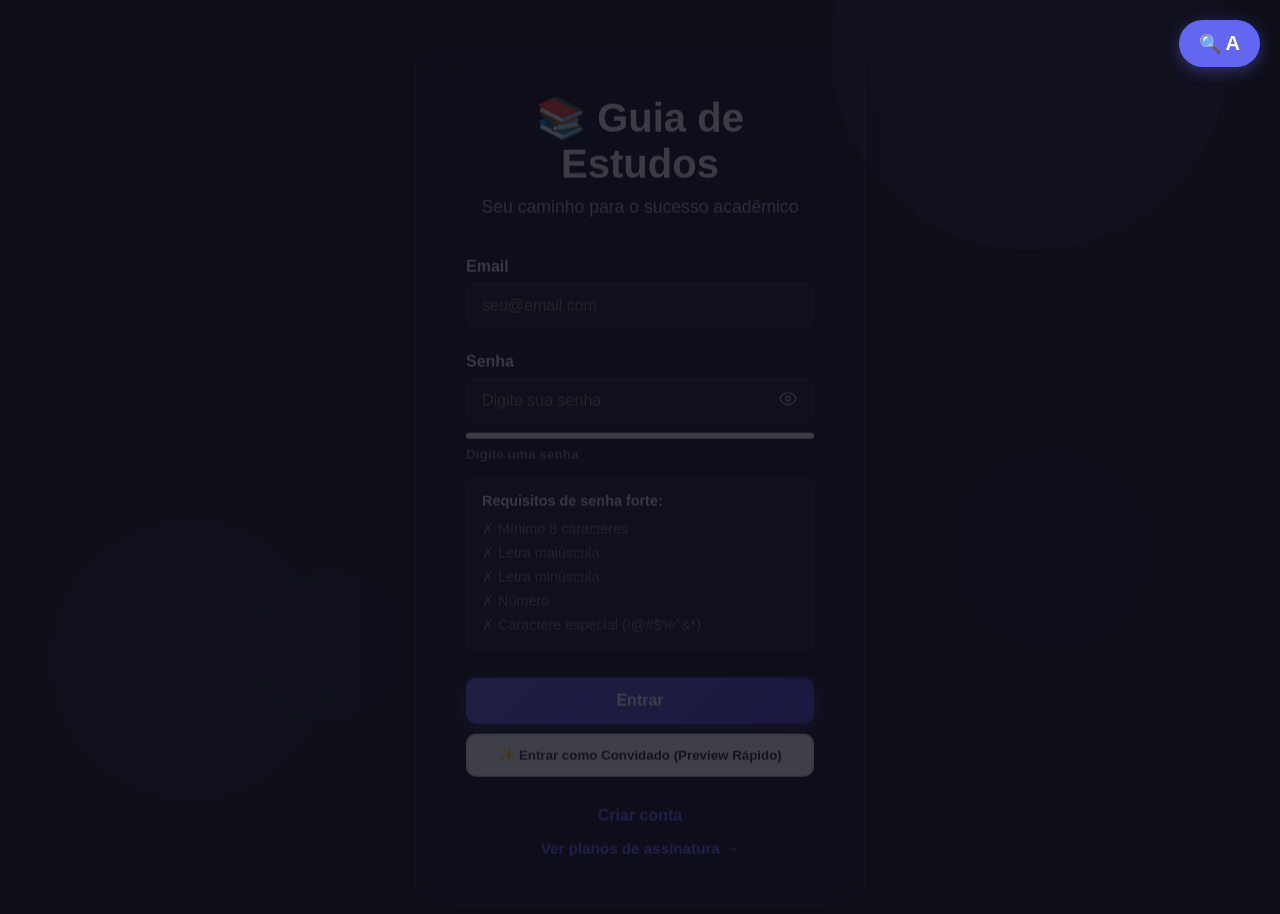
==== guia_de_estudos_stable/index.html @ cdc4c1bd "Add files via upload" ====
<!DOCTYPE html>
<html lang="pt-BR">
<head>
    <meta charset="UTF-8">
    <meta name="viewport" content="width=device-width, initial-scale=1.0">
    <title>Aki Study Portal - O Guia de Estudos Definitivo</title>
    <meta name="description" content="Um portal de estudos gamificado com Pomodoro, flashcards de repetição espaçada, trilhas de estudo interativas e anotações livre de distrações.">
    <link rel="stylesheet" href="styles.css">
    
</head>
<body>

    <!-- TOP NAVBAR -->
    <nav class="top-navbar">
        <div class="nav-brand" id="nav-brand-home" style="cursor:pointer;" title="Ir para o Painel Principal">📚 Guia de Estudos</div>
        <ul class="nav-links-top">
            <li><a href="#" id="nav-sobre-btn">Sobre nós</a></li>
            <li><a href="#" id="nav-contato-btn">Contatos</a></li>
            <li><a href="plano_assinatura.html" class="btn-plans">⭐ Assinar</a></li>
        </ul>
        <div class="nav-right">
            <span id="nav-user-email" style="color:#64748b; font-size:0.78rem;"></span>
            <a href="perfil.html" class="nav-profile-btn" id="nav-profile-avatar" title="Meu Perfil">
                <svg width="16" height="16" viewBox="0 0 24 24" fill="none" stroke="currentColor" stroke-width="2.5" stroke-linecap="round" stroke-linejoin="round"><path d="M20 21v-2a4 4 0 0 0-4-4H8a4 4 0 0 0-4 4v2"/><circle cx="12" cy="7" r="4"/></svg>
            </a>
            <button class="logout-btn" id="logout-btn">Sair</button>
        </div>
    </nav>

    <!-- ACCESSIBILITY FAB -->
    <div class="a11y-fab" id="a11y-fab">
        <button class="a11y-fab-btn" id="a11y-increase" title="Aumentar fonte">A+</button>
        <button class="a11y-fab-btn" id="a11y-decrease" title="Diminuir fonte" style="font-size:0.8rem;">A-</button>
        <div class="a11y-fab-label">fonte</div>
    </div>

    <!-- MODAL SOBRE NÓS -->
    <div class="info-modal-overlay" id="modal-sobre">
        <div class="info-modal">
            <button class="close-modal" id="close-sobre">×</button>
            <h2>📚 Sobre o Guia de Estudos</h2>
            <p>O <strong>Guia de Estudos PRO</strong> é um portal de aprendizado gamificado desenvolvido como projeto acadêmico, com o objetivo de tornar o estudo mais eficiente, engajante e organizado.</p>
            <p>Nossas ferramentas incluem o <strong>Glow Pomodoro</strong> para foco profundo, <strong>Flashcards com repetição espaçada</strong>, <strong>Trilhas de estudo</strong> personalizáveis, <strong>Quadro Kanban</strong> e muito mais.</p>
            <p>Cada sessão de estudo gera XP, aumenta seu nível e mantém sua ofensiva — transformando o aprendizado em uma jornada progressiva.</p>
        </div>
    </div>

    <!-- MODAL CONTATOS -->
    <div class="info-modal-overlay" id="modal-contato">
        <div class="info-modal">
            <button class="close-modal" id="close-contato">×</button>
            <h2>📬 Fale Conosco</h2>
            <p>Tem dúvidas, sugestões ou quer reportar um problema? Entre em contato pelos canais abaixo:</p>
            <div class="contact-row"><span>✉️</span><span>suporte@guiaestudos.com.br</span></div>
            <div class="contact-row"><span>📱</span><span>WhatsApp: (21) 99999-0000</span></div>
            <div class="contact-row"><span>🐙</span><span>github.com/guia-estudos-pro</span></div>
            <div class="contact-row"><span>🕐</span><span>Atendimento: Seg–Sex, 9h–18h</span></div>
        </div>
    </div>

    <div class="app-container">
        
        <!-- Sidebar Navigation -->
        <aside class="sidebar">
            <div class="logo-container" id="logo-home-btn" style="cursor:pointer;" title="Ir para o Painel Principal">
                <div class="logo-icon">
                    <svg width="24" height="24" viewBox="0 0 24 24" fill="none" stroke="currentColor" stroke-width="2.5" stroke-linecap="round" stroke-linejoin="round" style="color: white;"><path d="m4 6 8-4 8 4-8 4-8-4z"/><path d="M12 10v12"/><path d="M12 22a10 10 0 0 0 10-10H12v10z"/><path d="M12 22A10 10 0 0 1 2 12h10v10z"/></svg>
                </div>
                <div class="logo-meta">
                    <span class="logo-text">Guia de Estudos</span>
                    <div class="logo-tag">Aprendizado</div>
                </div>
            </div>
            
            <div class="sidebar-nav-wrapper">
                
                <div class="sidebar-nav-scroll" id="sidebar-nav-scroll">
                <nav class="nav-links">
                <li class="nav-item active" data-target="dashboard-section">
                    <button>
                        <svg viewBox="0 0 24 24" fill="none" stroke="currentColor" stroke-width="2" stroke-linecap="round" stroke-linejoin="round"><rect x="3" y="3" width="7" height="9" rx="1"/><rect x="14" y="3" width="7" height="5" rx="1"/><rect x="14" y="12" width="7" height="9" rx="1"/><rect x="3" y="16" width="7" height="5" rx="1"/></svg>
                        <span>Painel Principal</span>
                    </button>
                </li>
                <li class="nav-item" data-target="roadmaps-section">
                    <button>
                        <svg viewBox="0 0 24 24" fill="none" stroke="currentColor" stroke-width="2" stroke-linecap="round" stroke-linejoin="round"><path d="M9 18l6-6-6-6"/></svg>
                        <span>Trilhas de Estudo</span>
                    </button>
                </li>
                <li class="nav-item" data-target="pomodoro-section">
                    <button>
                        <svg viewBox="0 0 24 24" fill="none" stroke="currentColor" stroke-width="2" stroke-linecap="round" stroke-linejoin="round"><circle cx="12" cy="12" r="10"/><polyline points="12 6 12 12 16 14"/></svg>
                        <span>Glow Pomodoro</span>
                    </button>
                </li>
                <li class="nav-item" data-target="flashcards-section">
                    <button>
                        <svg viewBox="0 0 24 24" fill="none" stroke="currentColor" stroke-width="2" stroke-linecap="round" stroke-linejoin="round"><rect x="3" y="3" width="18" height="18" rx="2" ry="2"/><line x1="3" y1="9" x2="21" y2="9"/><line x1="9" y1="21" x2="9" y2="9"/></svg>
                        <span>Flashcards</span>
                    </button>
                </li>
                <li class="nav-item" data-target="planner-section">
                    <button>
                        <svg viewBox="0 0 24 24" fill="none" stroke="currentColor" stroke-width="2" stroke-linecap="round" stroke-linejoin="round"><rect x="3" y="4" width="18" height="18" rx="2" ry="2"/><line x1="16" y1="2" x2="16" y2="6"/><line x1="8" y1="2" x2="8" y2="6"/><line x1="3" y1="10" x2="21" y2="10"/></svg>
                        <span>Quadro Kanban</span>
                    </button>
                </li>
                <li class="nav-item" data-target="notes-section">
                    <button>
                        <svg viewBox="0 0 24 24" fill="none" stroke="currentColor" stroke-width="2" stroke-linecap="round" stroke-linejoin="round"><path d="M14 2H6a2 2 0 0 0-2 2v16a2 2 0 0 0 2 2h12a2 2 0 0 0 2-2V8z"/><polyline points="14 2 14 8 20 8"/></svg>
                        <span>Notas Zen</span>
                    </button>
                </li>
                <li class="nav-item guide-item" data-target="guide-section">
                    <button>
                        <svg viewBox="0 0 24 24" fill="none" stroke="currentColor" stroke-width="2" stroke-linecap="round" stroke-linejoin="round"><path d="M2 3h6a4 4 0 0 1 4 4v14a3 3 0 0 0-3-3H2z"/><path d="M22 3h-6a4 4 0 0 0-4 4v14a3 3 0 0 1 3-3h7z"/></svg>
                        <span>Guia de Estudos</span>
                    </button>
                </li>
                <li class="nav-item admin-item" id="admin-nav-item" data-target="admin-section" style="display:none;">
                    <button>
                        <svg viewBox="0 0 24 24" fill="none" stroke="currentColor" stroke-width="2" stroke-linecap="round" stroke-linejoin="round"><path d="M12 22s8-4 8-10V5l-8-3-8 3v7c0 6 8 10 8 10z"/><path d="M9 12l2 2 4-4"/></svg>
                        <span>⚙ Painel Admin</span>
                    </button>
                </li>
                </nav>
                </div>
                <button class="sidebar-scroll-btn" id="sidebar-scroll-down" title="Rolar para baixo">▼</button>
            </div>
            
            <!-- User Gamification Status Bottom Card -->
            <div class="user-profile-summary">
                <div class="user-profile-header">
                    <div class="avatar" id="sidebar-avatar">D</div>
                    <div class="user-meta">
                        <span class="user-name" id="sidebar-username">Estudante Zen</span>
                        <span class="user-rank" id="sidebar-rank">Iniciante das Sombras</span>
                    </div>
                </div>
                <div class="sidebar-level-progress">
                    <div class="level-text-row">
                        <span class="level-badge-label" id="sidebar-level-label">Nível 1</span>
                        <span class="level-xp-indicator" id="sidebar-xp-label">0 / 100 XP</span>
                    </div>
                    <div class="level-bar-bg">
                        <div class="level-bar-fill" id="sidebar-xp-bar" style="width: 0%;"></div>
                    </div>
                </div>
            </div>
        </aside>
        
        <!-- Main Application Workspace -->
        <main class="main-content">
            
            <!-- Header bar displaying general user stats -->
            <header class="app-header">
                <div class="page-title-area">
                    <h1 id="main-page-title">Painel de Controle</h1>
                    <p id="main-page-subtitle">Sua central gamificada de aprendizado de alta performance.</p>
                </div>
                
                <div class="header-stats">
                    <div class="stat-chip" title="Dias seguidos de estudos focados!">
                        <div class="stat-chip-icon streak">
                            <svg width="16" height="16" viewBox="0 0 24 24" fill="none" stroke="currentColor" stroke-width="2.5"><path d="M8.5 14.5A2.5 2.5 0 0 0 11 12c0-1.38-.5-2-1-3-1.072-2.143-.224-4.054 2-6 .5 2.5 2 4.9 4 6.5 2 1.6 3 3.5 3 5.5a7 7 0 1 1-14 0c0-1.153.433-2.294 1-3a2.5 2.5 0 0 0 2.5 2.5z"/></svg>
                        </div>
                        <div class="stat-chip-details">
                            <span class="stat-chip-label">Ofensiva</span>
                            <span class="stat-chip-value" id="header-streak-value">0 Dias</span>
                        </div>
                    </div>
                    
                    <div class="stat-chip" title="Experiência acumulada estudando no portal.">
                        <div class="stat-chip-icon xp">
                            <svg width="16" height="16" viewBox="0 0 24 24" fill="none" stroke="currentColor" stroke-width="2.5"><polygon points="12 2 22 8.5 22 15.5 12 22 2 15.5 2 8.5"/></svg>
                        </div>
                        <div class="stat-chip-details">
                            <span class="stat-chip-label">Total XP</span>
                            <span class="stat-chip-value" id="header-xp-value">0 XP</span>
                        </div>
                    </div>
                    
                    <div class="stat-chip">
                        <div class="stat-chip-icon level">
                            <svg width="16" height="16" viewBox="0 0 24 24" fill="none" stroke="currentColor" stroke-width="2.5"><path d="M12 22s8-4 8-10V5l-8-3-8 3v7c0 6 8 10 8 10z"/></svg>
                        </div>
                        <div class="stat-chip-details">
                            <span class="stat-chip-label">Estágio</span>
                            <span class="stat-chip-value" id="header-level-value">Level 1</span>
                        </div>
                    </div>
                </div>
            </header>
            
            <!-- SECTION 1: DASHBOARD -->
            <section id="dashboard-section" class="app-section active">
                
                <div class="metrics-row">
                    <div class="glass-panel metric-card">
                        <div class="metric-icon-box blue">
                            <svg width="22" height="22" viewBox="0 0 24 24" fill="none" stroke="currentColor" stroke-width="2"><circle cx="12" cy="12" r="10"/><polyline points="12 6 12 12 16 14"/></svg>
                        </div>
                        <div class="metric-stats">
                            <span class="metric-value" id="dash-minutes-studied">0m</span>
                            <span class="metric-label">Tempo Focado</span>
                        </div>
                    </div>
                    
                    <div class="glass-panel metric-card">
                        <div class="metric-icon-box emerald">
                            <svg width="22" height="22" viewBox="0 0 24 24" fill="none" stroke="currentColor" stroke-width="2"><path d="M22 11.08V12a10 10 0 1 1-5.93-9.14"/><polyline points="22 4 12 14.01 9 11.01"/></svg>
                        </div>
                        <div class="metric-stats">
                            <span class="metric-value" id="dash-roadmaps-completed">0 / 0</span>
                            <span class="metric-label">Passos das Trilhas</span>
                        </div>
                    </div>
                    
                    <div class="glass-panel metric-card">
                        <div class="metric-icon-box rose">
                            <svg width="22" height="22" viewBox="0 0 24 24" fill="none" stroke="currentColor" stroke-width="2"><rect x="3" y="3" width="18" height="18" rx="2" ry="2"/><line x1="9" y1="9" x2="15" y2="9"/><line x1="9" y1="13" x2="15" y2="13"/><line x1="9" y1="17" x2="13" y2="17"/></svg>
                        </div>
                        <div class="metric-stats">
                            <span class="metric-value" id="dash-flashcards-reviewed">0</span>
                            <span class="metric-label">Cards Revisados</span>
                        </div>
                    </div>
                    
                    <div class="glass-panel metric-card">
                        <div class="metric-icon-box amber">
                            <svg width="22" height="22" viewBox="0 0 24 24" fill="none" stroke="currentColor" stroke-width="2"><circle cx="12" cy="12" r="10"/><line x1="12" y1="16" x2="12" y2="12"/><line x1="12" y1="8" x2="12.01" y2="8"/></svg>
                        </div>
                        <div class="metric-stats">
                            <span class="metric-value" id="dash-tasks-pending">0</span>
                            <span class="metric-label">Tarefas Pendentes</span>
                        </div>
                    </div>
                </div>
                
                <div class="dashboard-grid">
                    
                    <!-- Welcome Hero Card -->
                    <div class="glass-panel welcome-banner dashboard-row-full">
                        <div class="welcome-info">
                            <h2>Bem-vindo ao seu Templo de Aprendizado! ⛩️</h2>
                            <p>Sua consistência é sua maior arma. Estude utilizando o Glow Pomodoro para sintetizar sons focados, marque roadmaps como concluídos, revise seus Flashcards e ganhe XP para evoluir seu nível de estudante!</p>
                        </div>
                        <button class="welcome-action-btn" id="dash-start-study-btn">Começar Ciclo de Foco</button>
                    </div>
                    
                    <!-- Progress Weekly Bar Chart -->
                    <div class="glass-panel weekly-activity-box">
                        <h3>Atividade Semanal (Foco Diário)</h3>
                        <p style="font-size: 0.8rem; color: var(--text-secondary); margin-top: -0.5rem; margin-bottom: 1.5rem;">Acompanhe seus minutos acumulados nos últimos 7 dias.</p>
                        <div class="weekly-grid" id="dashboard-weekly-grid">
                            <div class="weekly-day">
                                <div class="day-bar-bg"><div class="day-bar-fill" id="bar-day-0" style="height: 0%;"></div></div>
                                <span class="day-name">Seg</span>
                            </div>
                            <div class="weekly-day">
                                <div class="day-bar-bg"><div class="day-bar-fill" id="bar-day-1" style="height: 0%;"></div></div>
                                <span class="day-name">Ter</span>
                            </div>
                            <div class="weekly-day">
                                <div class="day-bar-bg"><div class="day-bar-fill" id="bar-day-2" style="height: 0%;"></div></div>
                                <span class="day-name">Qua</span>
                            </div>
                            <div class="weekly-day">
                                <div class="day-bar-bg"><div class="day-bar-fill" id="bar-day-3" style="height: 0%;"></div></div>
                                <span class="day-name">Qui</span>
                            </div>
                            <div class="weekly-day">
                                <div class="day-bar-bg"><div class="day-bar-fill" id="bar-day-4" style="height: 0%;"></div></div>
                                <span class="day-name">Sex</span>
                            </div>
                            <div class="weekly-day">
                                <div class="day-bar-bg"><div class="day-bar-fill" id="bar-day-5" style="height: 0%;"></div></div>
                                <span class="day-name">Sáb</span>
                            </div>
                            <div class="weekly-day">
                                <div class="day-bar-bg"><div class="day-bar-fill" id="bar-day-6" style="height: 0%;"></div></div>
                                <span class="day-name">Dom</span>
                            </div>
                        </div>
                    </div>
                    
                    <!-- Gamification Achievements -->
                    <div class="glass-panel achievements-box">
                        <h3>Conquistas Desbloqueadas 🏆</h3>
                        <div class="achievements-list" id="dash-achievements-list">
                            <!-- Populated by JS -->
                        </div>
                    </div>
                </div>
            </section>
            
            <!-- SECTION 2: ROADMAPS -->
            <section id="roadmaps-section" class="app-section">
                <div class="roadmaps-layout">
                    <!-- Left Sidebar Roadmap selector -->
                    <div class="glass-panel roadmap-selector-box">
                        <h3>Minhas Trilhas</h3>
                        <div class="roadmap-selector-list" id="roadmap-selector-list">
                            <!-- Populated by JS -->
                        </div>
                        <button class="add-roadmap-btn" id="open-roadmap-modal-btn">
                            <svg width="14" height="14" viewBox="0 0 24 24" fill="none" stroke="currentColor" stroke-width="3"><line x1="12" y1="5" x2="12" y2="19"/><line x1="5" y1="12" x2="19" y2="12"/></svg>
                            Criar Nova Trilha
                        </button>
                    </div>
                    
                    <!-- Right Area Active Roadmap View -->
                    <div class="glass-panel roadmap-viewer">
                        <div class="roadmap-view-header">
                            <div class="roadmap-header-info">
                                <h2 id="active-roadmap-title">Trilha Selecionada</h2>
                                <p id="active-roadmap-desc">Selecione uma trilha na barra lateral ou crie uma nova para começar.</p>
                            </div>
                            <button class="delete-roadmap-btn" id="delete-roadmap-btn" style="display: none;">Excluir Trilha</button>
                        </div>
                        
                        <div class="roadmap-progress-row" id="active-roadmap-progress-container" style="display: none;">
                            <div class="roadmap-progress-details">
                                <div class="roadmap-progress-stats">
                                    <span>Progresso Geral</span>
                                    <span id="active-roadmap-percentage">0%</span>
                                </div>
                                <div class="roadmap-bar-bg">
                                    <div class="roadmap-bar-fill" id="active-roadmap-bar" style="width: 0%;"></div>
                                </div>
                            </div>
                        </div>
                        
                        <!-- List of Roadmap Node Steps -->
                        <div class="roadmap-steps-list" id="active-roadmap-steps">
                            <!-- Populated by JS -->
                        </div>
                    </div>
                </div>
            </section>
            
            <!-- SECTION 3: GLOW POMODORO -->
            <section id="pomodoro-section" class="app-section">
                <div class="pomodoro-layout">
                    <!-- Display circular radial countdown -->
                    <div class="glass-panel pomodoro-display-box">
                        <div class="timer-circle-container">
                            <svg class="timer-svg">
                                <circle class="timer-circle-bg" cx="130" cy="130" r="120"/>
                                <circle class="timer-circle-fill" id="pomodoro-radial-ring" cx="130" cy="130" r="120"/>
                            </svg>
                            <div class="timer-digital-display">
                                <span class="timer-digits" id="pomodoro-time-display">25:00</span>
                                <span class="timer-mode-label" id="pomodoro-mode-display">Modo Foco</span>
                            </div>
                        </div>
                        
                        <div class="timer-controls">
                            <button class="timer-btn reset" id="pomodoro-reset-btn" title="Resetar Cronômetro">
                                <svg viewBox="0 0 24 24" fill="none" stroke="currentColor" stroke-width="2.5"><path d="M21.5 2v6h-6M21.34 15.57a10 10 0 1 1-.57-8.38l5.67-5.67"/></svg>
                            </button>
                            <button class="timer-btn toggle" id="pomodoro-toggle-btn" title="Iniciar/Pausar">
                                <svg id="pomodoro-play-icon" viewBox="0 0 24 24" fill="none" stroke="currentColor" stroke-width="2.5"><polygon points="5 3 19 12 5 21 5 3"/></svg>
                            </button>
                            <!-- Interval Switch buttons -->
                            <button class="timer-btn reset" id="pomodoro-skip-btn" title="Pular Intervalo">
                                <svg viewBox="0 0 24 24" fill="none" stroke="currentColor" stroke-width="2.5"><polygon points="5 4 15 12 5 20 5 4"/><line x1="19" y1="5" x2="19" y2="19"/></svg>
                            </button>
                        </div>
                        
                        <div class="pomodoro-log-box" style="width: 100%; max-width: 320px;">
                            <p style="font-size: 0.75rem; color: var(--text-muted); font-weight: 700; margin-bottom: 0.5rem; text-transform: uppercase;">Sessões Realizadas Hoje</p>
                            <div class="log-list" id="pomodoro-sessions-log">
                                <!-- Populated by JS -->
                            </div>
                        </div>
                    </div>
                    
                    <!-- Web Audio Noise Generator Synthesizer panel -->
                    <div class="glass-panel audio-synth-box">
                        <div class="audio-synth-header">
                            <h3>Soundscape Foco Sintetizado 🎹</h3>
                            <p>Gere e misture ondas de frequências brownianas (ruído marrom) ou ruídos ambientais sintetizados em tempo real no seu navegador para maximizar o bloqueio de distrações acústicas externas.</p>
                        </div>
                        
                        <div class="soundscape-toggles">
                            <div class="sound-card" id="sound-card-brown">
                                <div class="sound-header">
                                    <span class="sound-title">Ondas Brownianas (Foco)</span>
                                    <span class="sound-icon">🌊</span>
                                </div>
                                <div class="sound-slider disabled" id="sound-slider-brown-box">
                                    <input type="range" id="sound-volume-brown" min="0" max="1" step="0.05" value="0.5">
                                </div>
                            </div>
                            
                            <div class="sound-card" id="sound-card-rain">
                                <div class="sound-header">
                                    <span class="sound-title">Eco de Sintetizador Cósmico</span>
                                    <span class="sound-icon">🛸</span>
                                </div>
                                <div class="sound-slider disabled" id="sound-slider-rain-box">
                                    <input type="range" id="sound-volume-rain" min="0" max="1" step="0.05" value="0.3">
                                </div>
                            </div>
                        </div>
                        
                        <div style="background: rgba(255,255,255,0.01); border: 1px solid var(--border-color); border-radius: 12px; padding: 1rem;">
                            <p style="font-size: 0.75rem; color: var(--text-secondary); line-height: 1.4;">
                                💡 <strong>Dica Zen:</strong> O ruído marrom sintetizado simula frequências mais profundas e suaves que o ruído branco tradicional, diminuindo batimentos cardíacos, relaxando a mente e facilitando estados de hiperfoco imediato.
                            </p>
                        </div>
                    </div>
                </div>
            </section>
            
            <!-- SECTION 4: FLASHCARDS (ACTIVE RECALL) -->
            <section id="flashcards-section" class="app-section">
                <div class="flashcards-layout">
                    <!-- Left sidebar decks list selector -->
                    <div class="glass-panel deck-selector-box">
                        <h3>Baralhos</h3>
                        <div class="deck-selector-list" id="deck-selector-list">
                            <!-- Populated by JS -->
                        </div>
                        <button class="add-roadmap-btn" id="open-deck-modal-btn">
                            <svg width="14" height="14" viewBox="0 0 24 24" fill="none" stroke="currentColor" stroke-width="3"><line x1="12" y1="5" x2="12" y2="19"/><line x1="5" y1="12" x2="19" y2="12"/></svg>
                            Criar Novo Baralho
                        </button>
                    </div>
                    
                    <!-- Center area displaying 3D flip card -->
                    <div class="glass-panel deck-study-viewer">
                        <div class="deck-study-header">
                            <div class="deck-study-header-details">
                                <h3 id="active-deck-title">Baralho Selecionado</h3>
                                <div class="deck-srs-status" id="deck-srs-status-box" style="display: none;">
                                    <span class="srs-metric hard" id="deck-count-hard">0 Difíceis</span>
                                    <span class="srs-metric medium" id="deck-count-medium">0 Médios</span>
                                    <span class="srs-metric easy" id="deck-count-easy">0 Fáceis</span>
                                </div>
                            </div>
                            
                           <div class="deck-study-actions">
                                <button class="add-card-btn" id="delete-active-card-btn" style="display: none; border-color: rgba(244, 63, 94, 0.4); color: #f43f5e; margin-right: 0.5rem;">🗑 Excluir Card</button>
    
                                <button class="add-card-btn" id="delete-active-deck-btn" style="display: none; border-color: rgba(244, 63, 94, 0.4); color: #f43f5e; margin-right: 0.5rem;">🗑 Excluir Baralho</button>
                                <button class="add-card-btn" id="open-add-card-modal-btn" style="display: none;">+ Adicionar Card</button>
</div>
                        </div>
                        
                        <!-- Empty Deck message -->
                        <div class="flashcard-deck-empty" id="deck-empty-view">
                            <svg width="48" height="48" viewBox="0 0 24 24" fill="none" stroke="currentColor" stroke-width="1.5"><rect x="3" y="3" width="18" height="18" rx="2" ry="2"/><line x1="3" y1="9" x2="21" y2="9"/><line x1="9" y1="21" x2="9" y2="9"/></svg>
                            <p>Este baralho não possui cartões ou nenhuma carta ativa para revisão no momento!</p>
                        </div>
                        
                        <!-- The 3D Flip Card -->
                        <div class="flashcard-3d-wrapper" id="flashcard-box" style="display: none;">
                            <div class="flashcard-inner">
                                <div class="flashcard-front">
                                    <span class="card-index" id="flashcard-number-index">Card 1 / 10</span>
                                    <span class="card-title-tag">Pergunta (Active Recall)</span>
                                    <div class="card-text-content" id="flashcard-front-content">Qual a diferença entre Let e Const no JS?</div>
                                    <span class="card-hint">Clique para revelar resposta</span>
                                </div>
                                <div class="flashcard-back">
                                    <span class="card-index" id="flashcard-number-index-back">Card 1 / 10</span>
                                    <span class="card-title-tag">Resposta (Explicação)</span>
                                    <div class="card-text-content" id="flashcard-back-content">Let permite reatribuição de variáveis, enquanto Const cria variáveis constantes que não podem ser reatribuídas.</div>
                                    <span class="card-hint">Clique para voltar à pergunta</span>
                                </div>
                            </div>
                        </div>
                        
                        <!-- Spaced Repetition Answer rating buttons -->
                        <div class="flashcard-leitner-controls" id="flashcard-leitner-controls-box" style="display: none;">
                            <button class="flip-prompt-btn" id="flashcard-flip-btn">Virar Cartão (Espaço)</button>
                            <div class="leitner-btn-row" id="leitner-buttons" style="display: none;">
                                <button class="leitner-btn hard" data-rating="hard">
                                    <span>Difícil</span>
                                    <span class="leitner-btn-label">Rever Logo</span>
                                </button>
                                <button class="leitner-btn medium" data-rating="medium">
                                    <span>Médio</span>
                                    <span class="leitner-btn-label">Rever em Breve</span>
                                </button>
                                <button class="leitner-btn easy" data-rating="easy">
                                    <span>Fácil</span>
                                    <span class="leitner-btn-label">Dominei (1 dia)</span>
                                </button>
                            </div>
                        </div>
                    </div>
                </div>
            </section>
            
            <!-- SECTION 5: KANBAN PLANNER -->
            <section id="planner-section" class="app-section">
                <div class="kanban-board">
                    <!-- Column 1: TO DO -->
                    <div class="kanban-column">
                        <div class="kanban-column-header">
                            <div class="kanban-title-row">
                                <div class="kanban-dot todo"></div>
                                <h4 class="kanban-column-title">A Fazer</h4>
                            </div>
                            <span class="kanban-column-count" id="count-todo">0</span>
                        </div>
                        <div class="kanban-tasks-list" id="column-todo" data-status="todo">
                            <!-- Populated by JS -->
                        </div>
                        <button class="add-task-column-btn" data-status="todo">
                            + Adicionar Tarefa
                        </button>
                    </div>
                    
                    <!-- Column 2: IN PROGRESS -->
                    <div class="kanban-column">
                        <div class="kanban-column-header">
                            <div class="kanban-title-row">
                                <div class="kanban-dot doing"></div>
                                <h4 class="kanban-column-title">Fazendo</h4>
                            </div>
                            <span class="kanban-column-count" id="count-doing">0</span>
                        </div>
                        <div class="kanban-tasks-list" id="column-doing" data-status="doing">
                            <!-- Populated by JS -->
                        </div>
                        <button class="add-task-column-btn" data-status="doing">
                            + Adicionar Tarefa
                        </button>
                    </div>
                    
                    <!-- Column 3: DONE -->
                    <div class="kanban-column">
                        <div class="kanban-column-header">
                            <div class="kanban-title-row">
                                <div class="kanban-dot done"></div>
                                <h4 class="kanban-column-title">Concluído</h4>
                            </div>
                            <span class="kanban-column-count" id="count-done">0</span>
                        </div>
                        <div class="kanban-tasks-list" id="column-done" data-status="done">
                            <!-- Populated by JS -->
                        </div>
                        <button class="add-task-column-btn" data-status="done">
                            + Adicionar Tarefa
                        </button>
                    </div>
                </div>
            </section>
            
            <!-- SECTION 6: ZEN NOTES -->
            <section id="notes-section" class="app-section">
                <div class="notes-layout">
                    <!-- Left Notes Sidebar List -->
                    <div class="glass-panel notes-sidebar-box">
                        <h3>Minhas Notas</h3>
                        <div class="notes-selector-list" id="notes-selector-list">
                            <!-- Populated by JS -->
                        </div>
                        <button class="add-roadmap-btn" id="open-new-note-btn">
                            + Nova Anotação
                        </button>
                    </div>
                    
                    <!-- Notes Workspace Editor + Preview split screen -->
                    <div class="glass-panel notes-editor-workspace">
                        <div class="note-editor-header">
                            <input type="text" class="note-editor-title-input" id="note-title-field" value="Título da Anotação" placeholder="Digite o título...">
                            <div class="note-editor-actions">
                                <button class="note-action-btn-small delete" id="note-delete-btn">Excluir Nota</button>
                                <button class="note-action-btn-small" id="note-download-btn">Baixar TXT</button>
                            </div>
                        </div>
                        
                        <div class="note-split-view">
                            <div class="note-textarea-box">
                                <div style="display: flex; justify-content: space-between; font-size: 0.75rem; color: var(--text-muted); font-weight: 700; margin-bottom: 0.5rem; text-transform: uppercase;">
                                    <span>Editor Markdown</span>
                                    <span>Salva Automático</span>
                                </div>
                                <textarea class="note-editor-textarea" id="note-textarea-field" placeholder="Escreva suas anotações aqui usando Markdown...

Use # para Título 1
Use ## para Título 2
Use * para listas
Use > para blocos de citação
Use ` para códigos inline"></textarea>
                            </div>
                            
                            <div class="note-preview-box">
                                <div style="font-size: 0.75rem; color: var(--text-muted); font-weight: 700; margin-bottom: 0.5rem; text-transform: uppercase;">
                                    <span>Visualização Compilada</span>
                                </div>
                                <div class="note-compiled-preview" id="note-preview-area">
                                    <!-- Markdown Compiled HTML output goes here -->
                                </div>
                            </div>
                        </div>
                    </div>
                </div>
            </section>

            <!-- SECTION: ADMIN PANEL -->
            <section id="admin-section" class="app-section">
                <div class="admin-header-row">
                    <h2>⚙️ Painel de Administração</h2>
                </div>

                <!-- Admin Tabs -->
                <div class="admin-tabs">
                    <button class="admin-tab-btn active" data-admin-tab="sessions-tab">👥 Sessões</button>
                    <button class="admin-tab-btn" data-admin-tab="guide-mgmt-tab">📚 Gerenciar Guia</button>
                </div>

                <!-- TAB 1: Sessions -->
                <div class="admin-tab-panel active" id="sessions-tab">
                    <div style="display:flex;justify-content:flex-end;gap:0.6rem;margin-bottom:1rem;flex-wrap:wrap;">
                        <button class="admin-clear-btn" id="admin-clear-btn">🗑 Limpar Sessões</button>
                    </div>
                    <div class="admin-stats-row" id="admin-stats-row">
                        <div class="admin-stat-card">
                            <div class="stat-num" id="admin-total-sessions">0</div>
                            <div class="stat-lbl">Sessões Ativas</div>
                        </div>
                        <div class="admin-stat-card">
                            <div class="stat-num" id="admin-desktop-count">0</div>
                            <div class="stat-lbl">Computadores</div>
                        </div>
                        <div class="admin-stat-card">
                            <div class="stat-num" id="admin-mobile-count">0</div>
                            <div class="stat-lbl">Dispositivos Móveis</div>
                        </div>
                        <div class="admin-stat-card">
                            <div class="stat-num" id="admin-unique-emails">0</div>
                            <div class="stat-lbl">Emails Únicos</div>
                        </div>
                    </div>
                    <div class="glass-panel" style="overflow-x:auto;">
                        <table class="admin-sessions-table" id="admin-sessions-table">
                            <thead>
                                <tr>
                                    <th>#</th>
                                    <th>Email</th>
                                    <th>Dispositivo</th>
                                    <th>Data/Hora Login</th>
                                    <th>Session ID</th>
                                    <th>Plano</th>
                                    <th>Ações</th>
                                </tr>
                            </thead>
                            <tbody id="admin-sessions-tbody"></tbody>
                        </table>
                        <div class="admin-empty" id="admin-empty-msg" style="display:none;">
                            Nenhuma sessão registrada ainda.
                        </div>
                    </div>
                </div>

                <!-- TAB 2: Guide Management -->
                <div class="admin-tab-panel" id="guide-mgmt-tab">
                    <div style="display:flex;justify-content:flex-end;margin-bottom:1rem;">
                        <button class="guide-admin-btn add" id="admin-add-subject-btn">＋ Nova Matéria</button>
                    </div>
                    <div class="guide-admin-subject-list" id="guide-admin-subject-list">
                        <!-- Populated by JS -->
                    </div>
                </div>
            </section>

            <!-- SECTION: GUIA DE ESTUDOS -->
            <section id="guide-section" class="app-section">
                <div class="guide-header-row">
                    <h3>📖 Conteúdo curado pelos administradores da plataforma</h3>
                </div>
                <div class="guide-subject-tabs" id="guide-subject-tabs">
                    <!-- Populated by JS -->
                </div>
                <div id="guide-subject-panels">
                    <!-- Populated by JS -->
                </div>
            </section>

        </main>
    </div>

    <!-- ADMIN GUIDE EDIT MODAL -->
    <div class="admin-guide-modal-overlay" id="admin-guide-modal">
        <div class="admin-guide-modal">
            <button class="close-modal" id="close-admin-guide-modal">×</button>
            <h3 id="admin-guide-modal-title">Editar Matéria</h3>
            <input type="hidden" id="editing-subject-id">

            <label>Nome da Matéria</label>
            <input type="text" id="edit-subject-name" placeholder="Ex: Física, História...">

            <label>Emoji / Ícone</label>
            <input type="text" id="edit-subject-emoji" placeholder="Ex: ⚛️" style="max-width:80px;">

            <div id="edit-modules-container">
                </div>
            
            <button id="btn-add-module-admin" class="mini-add-btn" style="margin-top: 1.5rem; width: 100%; padding: 0.8rem; background: rgba(16, 185, 129, 0.1); color: #34d399; border: 1px dashed #34d399; font-size: 0.9rem;">➕ Adicionar Novo Módulo a esta Matéria</button>


            <div class="modal-actions">
                <button class="btn-cancel" id="cancel-admin-guide-modal">Cancelar</button>
                <button class="btn-save" id="save-admin-guide-btn">💾 Salvar Matéria</button>
            </div>
        </div>
    </div>

    <!-- MODAL 1: CREATE CUSTOM ROADMAP -->
    <div class="modal-overlay" id="roadmap-modal">
        <div class="modal-card">
            <button class="modal-close" id="close-roadmap-modal">×</button>
            <div class="modal-header">
                <h3>Criar Nova Trilha de Estudo</h3>
            </div>
            <form id="roadmap-form">
                <div class="form-group">
                    <label for="roadmap-title-input">Nome da Trilha</label>
                    <input type="text" class="form-control" id="roadmap-title-input" required placeholder="Ex: Ciência de Dados, Alemão Básico...">
                </div>
                <div class="form-group">
                    <label for="roadmap-desc-input">Descrição Breve</label>
                    <input type="text" class="form-control" id="roadmap-desc-input" required placeholder="Ex: Roadmap focado para o nível intermediário em 3 meses.">
                </div>
                <div class="form-group">
                    <label for="roadmap-steps-count">Quantidade Inicial de Módulos (Passos)</label>
                    <input type="number" class="form-control" id="roadmap-steps-count" min="1" max="15" value="3" required>
                </div>
                
                <p style="font-size: 0.65rem; color: var(--text-muted); margin-top: 1rem; line-height: 1.4;">
                    *Nota: A trilha criada será gerada com os passos sugeridos configurados por padrão. Você poderá editá-los e concluí-los livremente!
                </p>
                
                <div class="modal-actions">
                    <button type="button" class="btn-secondary" id="cancel-roadmap-btn">Cancelar</button>
                    <button type="submit" class="btn-primary">Gerar Trilha (+30 XP)</button>
                </div>
            </form>
        </div>
    </div>
    
    <!-- MODAL 2: CREATE DECK -->
    <div class="modal-overlay" id="deck-modal">
        <div class="modal-card">
            <button class="modal-close" id="close-deck-modal">×</button>
            <div class="modal-header">
                <h3>Criar Novo Baralho</h3>
            </div>
            <form id="deck-form">
                <div class="form-group">
                    <label for="deck-title-input">Nome do Baralho</label>
                    <input type="text" class="form-control" id="deck-title-input" required placeholder="Ex: Inglês Avançado, Estruturas de Dados...">
                </div>
                <p style="font-size: 0.65rem; color: var(--text-muted); margin-top: 1rem; line-height: 1.4;">
                    *Crie o baralho e em seguida você poderá adicionar quantos cartões de recall desejar!
                </p>
                <div class="modal-actions">
                    <button type="button" class="btn-secondary" id="cancel-deck-btn">Cancelar</button>
                    <button type="submit" class="btn-primary">Criar Baralho</button>
                </div>
            </form>
        </div>
    </div>
    
    <!-- MODAL 3: CREATE CARD IN DECK -->
    <div class="modal-overlay" id="card-modal">
        <div class="modal-card">
            <button class="modal-close" id="close-card-modal">×</button>
            <div class="modal-header">
                <h3>Adicionar Novo Flashcard</h3>
            </div>
            <form id="card-form">
                <div class="form-group">
                    <label for="card-front-input">Pergunta (Frente da Carta)</label>
                    <textarea class="form-control" id="card-front-input" rows="3" required placeholder="Ex: O que é o DOM (Document Object Model)?"></textarea>
                </div>
                <div class="form-group">
                    <label for="card-back-input">Resposta (Verso da Carta)</label>
                    <textarea class="form-control" id="card-back-input" rows="3" required placeholder="Ex: Uma representação em árvore e estruturada do documento HTML para manipulação com JS."></textarea>
                </div>
                
                <div class="modal-actions">
                    <button type="button" class="btn-secondary" id="cancel-card-btn">Cancelar</button>
                    <button type="submit" class="btn-primary">Adicionar Card (+10 XP)</button>
                </div>
            </form>
        </div>
    </div>
    
    <!-- MODAL 4: CREATE KANBAN TASK -->
    <div class="modal-overlay" id="task-modal">
        <div class="modal-card">
            <button class="modal-close" id="close-task-modal">×</button>
            <div class="modal-header">
                <h3>Criar Nova Tarefa</h3>
            </div>
            <form id="task-form">
                <input type="hidden" id="task-column-target">
                <div class="form-group">
                    <label for="task-title-input">Título da Tarefa</label>
                    <input type="text" class="form-control" id="task-title-input" required placeholder="Ex: Estudar Promises no JS, Praticar Listening...">
                </div>
                <div class="form-group">
                    <label for="task-desc-input">Descrição (Opcional)</label>
                    <input type="text" class="form-control" id="task-desc-input" placeholder="Ex: Ler capítulo 3 e resolver exercícios.">
                </div>
                <div class="form-group">
                    <label for="task-priority-input">Prioridade</label>
                    <select class="form-control" id="task-priority-input">
                        <option value="low">Baixa (Verde)</option>
                        <option value="medium" selected>Média (Laranja)</option>
                        <option value="high">Alta (Vermelha)</option>
                    </select>
                </div>
                <div class="form-group">
                    <label for="task-due-input">Data Limite (Prazo)</label>
                    <input type="date" class="form-control" id="task-due-input">
                </div>
                
                <div class="modal-actions">
                    <button type="button" class="btn-secondary" id="cancel-task-btn">Cancelar</button>
                    <button type="submit" class="btn-primary">Salvar Tarefa</button>
                </div>
            </form>
        </div>
    </div>

    <div class="modal-overlay" id="edit-step-modal">
        <div class="modal-card">
            <button class="modal-close" id="close-edit-step-modal">×</button>
            <div class="modal-header">
                <h3>Editar Passo da Trilha</h3>
            </div>
            <form id="edit-step-form">
                <input type="hidden" id="edit-step-id">
                <div class="form-group">
                    <label for="edit-step-title">Título do Passo</label>
                    <input type="text" class="form-control" id="edit-step-title" required>
                </div>
                <div class="form-group">
                    <label for="edit-step-desc">Descrição / Resumo</label>
                    <textarea class="form-control" id="edit-step-desc" rows="3" required></textarea>
                </div>
                <div style="display: flex; gap: 1rem;">
                    <div class="form-group" style="flex: 1;">
                        <label for="edit-step-badge">Tag (ex: Lógica)</label>
                        <input type="text" class="form-control" id="edit-step-badge">
                    </div>
                    <div class="form-group" style="flex: 1;">
                        <label for="edit-step-resource-text">Nome do Link</label>
                        <input type="text" class="form-control" id="edit-step-resource-text">
                    </div>
                </div>
                <div class="form-group">
                    <label for="edit-step-resource-url">URL do Link</label>
                    <input type="url" class="form-control" id="edit-step-resource-url">
                </div>
                
                <div class="modal-actions">
                    <button type="button" class="btn-secondary" id="cancel-edit-step-btn">Cancelar</button>
                    <button type="button" class="btn-secondary" id="delete-edit-step-btn" style="color: #ef4444; border-color: rgba(239,68,68,0.3);">🗑 Excluir</button>
                    <button type="submit" class="btn-primary">Salvar Passo</button>
                </div>
            </form>
        </div>
    </div>
    
    <script src="app.js"></script>
    
</body>
</html>
---- guia_de_estudos_stable/styles.css ----
@import url('https://fonts.googleapis.com/css2?family=Outfit:wght@300;400;500;600;700;800&family=Plus+Jakarta+Sans:wght@300;400;500;600;700&display=swap');

:root {
    /* Color Palette */
    --bg-main: #0a0b10;
    --bg-card: rgba(20, 22, 37, 0.6);
    --bg-card-hover: rgba(28, 31, 53, 0.8);
    --border-color: rgba(255, 255, 255, 0.07);
    --border-color-glow: rgba(99, 102, 241, 0.3);
    
    --text-primary: #f3f4f6;
    --text-secondary: #9ca3af;
    --text-muted: #6b7280;
    
    --primary: #6366f1; /* Neon Violet */
    --primary-glow: rgba(99, 102, 241, 0.4);
    --secondary: #14b8a6; /* Neon Teal */
    --secondary-glow: rgba(20, 184, 166, 0.4);
    --accent: #f43f5e; /* Rose / Pomodoro */
    --accent-glow: rgba(244, 63, 94, 0.4);
    --warning: #f59e0b; /* Amber */
    --success: #10b981; /* Emerald */
    
    /* Font Families */
    --font-heading: 'Outfit', sans-serif;
    --font-body: 'Plus Jakarta Sans', sans-serif;
    
    /* Transition Defaults */
    --transition-smooth: all 0.3s cubic-bezier(0.4, 0, 0.2, 1);
    --shadow-premium: 0 10px 30px -10px rgba(0, 0, 0, 0.5);
}

/* Reset and Global Styles */
* {
    margin: 0;
    padding: 0;
    box-sizing: border-box;
}

body {
    background-color: var(--bg-main);
    color: var(--text-primary);
    font-family: var(--font-body);
    min-height: 100vh;
    overflow-x: hidden;
    background-image: 
        radial-gradient(circle at 10% 20%, rgba(99, 102, 241, 0.15) 0%, transparent 40%),
        radial-gradient(circle at 90% 80%, rgba(20, 184, 166, 0.12) 0%, transparent 40%),
        radial-gradient(circle at 50% 50%, rgba(244, 63, 94, 0.05) 0%, transparent 50%);
    background-attachment: fixed;
}

/* Custom Scrollbar */
::-webkit-scrollbar {
    width: 8px;
    height: 8px;
}
::-webkit-scrollbar-track {
    background: var(--bg-main);
}
::-webkit-scrollbar-thumb {
    background: rgba(255, 255, 255, 0.1);
    border-radius: 10px;
}
::-webkit-scrollbar-thumb:hover {
    background: var(--primary);
}

/* Layout Grid */
.app-container {
    display: flex;
    min-height: 100vh;
    position: relative;
}

/* Sidebar Styling */
.sidebar {
    width: 280px;
    background: rgba(10, 11, 16, 0.8);
    backdrop-filter: blur(20px);
    -webkit-backdrop-filter: blur(20px);
    border-right: 1px solid var(--border-color);
    padding: 2rem 1.5rem;
    display: flex;
    flex-direction: column;
    position: fixed;
    height: 100vh;
    z-index: 100;
    transition: var(--transition-smooth);
}

.logo-container {
    display: flex;
    align-items: center;
    gap: 0.75rem;
    margin-bottom: 3rem;
}

.logo-icon {
    width: 40px;
    height: 40px;
    background: linear-gradient(135deg, var(--primary), var(--secondary));
    border-radius: 12px;
    display: flex;
    align-items: center;
    justify-content: center;
    box-shadow: 0 0 20px var(--primary-glow);
}

.logo-text {
    font-family: var(--font-heading);
    font-size: 1.35rem;
    font-weight: 800;
    letter-spacing: -0.5px;
    background: linear-gradient(to right, #ffffff, #9ca3af);
    -webkit-background-clip: text;
    -webkit-text-fill-color: transparent;
}

.logo-tag {
    font-size: 0.65rem;
    color: var(--secondary);
    font-weight: 700;
    text-transform: uppercase;
    letter-spacing: 1px;
    margin-top: -2px;
}

.nav-links {
    list-style: none;
    display: flex;
    flex-direction: column;
    gap: 0.5rem;
    flex-grow: 1;
}

.nav-item button {
    width: 100%;
    background: none;
    border: none;
    padding: 0.9rem 1.2rem;
    border-radius: 12px;
    color: var(--text-secondary);
    font-family: var(--font-body);
    font-size: 0.95rem;
    font-weight: 600;
    display: flex;
    align-items: center;
    gap: 1rem;
    cursor: pointer;
    text-align: left;
    transition: var(--transition-smooth);
    position: relative;
    overflow: hidden;
}

.nav-item button svg {
    width: 20px;
    height: 20px;
    transition: var(--transition-smooth);
}

.nav-item button::before {
    content: '';
    position: absolute;
    left: 0;
    top: 50%;
    transform: translateY(-50%) scaleX(0);
    height: 60%;
    width: 4px;
    background: var(--primary);
    border-radius: 0 4px 4px 0;
    transform-origin: left;
    transition: var(--transition-smooth);
}

.nav-item.active button,
.nav-item button:hover {
    color: var(--text-primary);
    background: var(--bg-card);
}

.nav-item.active button {
    background: rgba(99, 102, 241, 0.08);
    border: 1px solid rgba(99, 102, 241, 0.15);
}

.nav-item.active button::before {
    transform: translateY(-50%) scaleX(1);
}

.nav-item.active button svg,
.nav-item button:hover svg {
    color: var(--primary);
    transform: scale(1.1);
}

/* User Card bottom of sidebar */
.user-profile-summary {
    background: rgba(255, 255, 255, 0.03);
    border: 1px solid var(--border-color);
    border-radius: 16px;
    padding: 1rem;
    display: flex;
    flex-direction: column;
    gap: 0.75rem;
    margin-top: auto;
}

.user-profile-header {
    display: flex;
    align-items: center;
    gap: 0.75rem;
}

.avatar {
    width: 38px;
    height: 38px;
    background: linear-gradient(135deg, var(--secondary), var(--primary));
    border-radius: 50%;
    display: flex;
    align-items: center;
    justify-content: center;
    font-weight: 800;
    font-family: var(--font-heading);
}

.user-meta {
    display: flex;
    flex-direction: column;
}

.user-name {
    font-size: 0.85rem;
    font-weight: 700;
}

.user-rank {
    font-size: 0.7rem;
    color: var(--secondary);
    font-weight: 600;
}

.sidebar-level-progress {
    display: flex;
    flex-direction: column;
    gap: 0.35rem;
}

.level-text-row {
    display: flex;
    justify-content: space-between;
    font-size: 0.75rem;
    font-weight: 600;
}

.level-xp-indicator {
    color: var(--text-secondary);
}

.level-bar-bg {
    height: 6px;
    background: rgba(255, 255, 255, 0.05);
    border-radius: 3px;
    overflow: hidden;
}

.level-bar-fill {
    height: 100%;
    background: linear-gradient(to right, var(--primary), var(--secondary));
    width: 0%;
    border-radius: 3px;
    transition: width 0.5s cubic-bezier(0.4, 0, 0.2, 1);
    box-shadow: 0 0 8px var(--primary-glow);
}

/* Main Content Area */
.main-content {
    flex-grow: 1;
    margin-left: 280px;
    padding: 2.5rem 3rem;
    min-height: 100vh;
    transition: var(--transition-smooth);
}

/* App Header Dashboard Bar */
.app-header {
    display: flex;
    justify-content: space-between;
    align-items: center;
    margin-bottom: 2.5rem;
    gap: 2rem;
}

.page-title-area h1 {
    font-family: var(--font-heading);
    font-size: 1.85rem;
    font-weight: 800;
    background: linear-gradient(to right, #ffffff, #d1d5db);
    -webkit-background-clip: text;
    -webkit-text-fill-color: transparent;
}

.page-title-area p {
    color: var(--text-secondary);
    font-size: 0.9rem;
    margin-top: 0.25rem;
}

.header-stats {
    display: flex;
    gap: 1.5rem;
    align-items: center;
}

.stat-chip {
    background: var(--bg-card);
    border: 1px solid var(--border-color);
    padding: 0.6rem 1rem;
    border-radius: 12px;
    display: flex;
    align-items: center;
    gap: 0.75rem;
    box-shadow: var(--shadow-premium);
}

.stat-chip-icon {
    display: flex;
    align-items: center;
    justify-content: center;
    width: 28px;
    height: 28px;
    border-radius: 8px;
}

.stat-chip-icon.streak {
    background: rgba(244, 63, 94, 0.15);
    color: var(--accent);
}

.stat-chip-icon.xp {
    background: rgba(99, 102, 241, 0.15);
    color: var(--primary);
}

.stat-chip-icon.level {
    background: rgba(20, 184, 166, 0.15);
    color: var(--secondary);
}

.stat-chip-details {
    display: flex;
    flex-direction: column;
}

.stat-chip-label {
    font-size: 0.65rem;
    color: var(--text-muted);
    font-weight: 700;
    text-transform: uppercase;
}

.stat-chip-value {
    font-size: 0.9rem;
    font-weight: 700;
    white-space: nowrap;
    overflow: hidden;
    text-overflow: ellipsis;
    max-width: 80px;
}

/* Sections Containers */
.app-section {
    display: none;
    animation: fadeIn 0.4s ease-out forwards;
}

.app-section.active {
    display: block;
}

@keyframes fadeIn {
    from {
        opacity: 0;
        transform: translateY(10px);
    }
    to {
        opacity: 1;
        transform: translateY(0);
    }
}

/* Card UI Utilities */
.glass-panel {
    background: var(--bg-card);
    border: 1px solid var(--border-color);
    border-radius: 20px;
    padding: 1.75rem;
    box-shadow: var(--shadow-premium);
    backdrop-filter: blur(12px);
    -webkit-backdrop-filter: blur(12px);
    transition: var(--transition-smooth);
}

.glass-panel:hover {
    border-color: var(--border-color-glow);
    background: var(--bg-card-hover);
}

/* Interactive Dashboard Grid */
.dashboard-grid {
    display: grid;
    grid-template-columns: 2fr 1fr;
    gap: 1.75rem;
    margin-bottom: 1.75rem;
}

.dashboard-row-full {
    grid-column: span 2;
}

.welcome-banner {
    display: flex;
    justify-content: space-between;
    align-items: center;
    background: linear-gradient(135deg, rgba(99, 102, 241, 0.15) 0%, rgba(20, 184, 166, 0.08) 100%);
    border: 1px solid var(--border-color-glow);
    position: relative;
    overflow: hidden;
}

.welcome-banner::after {
    content: '';
    position: absolute;
    right: -50px;
    top: -50px;
    width: 200px;
    height: 200px;
    background: radial-gradient(circle, var(--secondary-glow) 0%, transparent 70%);
    pointer-events: none;
}

.welcome-info h2 {
    font-family: var(--font-heading);
    font-size: 1.5rem;
    font-weight: 800;
    margin-bottom: 0.5rem;
}

.welcome-info p {
    color: var(--text-secondary);
    font-size: 0.95rem;
    max-width: 500px;
}

.welcome-action-btn {
    background: linear-gradient(135deg, var(--primary), var(--secondary));
    color: white;
    border: none;
    padding: 0.8rem 1.5rem;
    border-radius: 12px;
    font-family: var(--font-body);
    font-weight: 700;
    cursor: pointer;
    box-shadow: 0 4px 15px var(--primary-glow);
    transition: var(--transition-smooth);
}

.welcome-action-btn:hover {
    transform: translateY(-2px);
    box-shadow: 0 6px 20px var(--primary-glow);
}

/* Quick Metrics Widgets */
.metrics-row {
    display: grid;
    grid-template-columns: repeat(4, 1fr);
    gap: 1.5rem;
    margin-bottom: 1.75rem;
}

.metric-card {
    display: flex;
    align-items: center;
    gap: 1rem;
}

.metric-icon-box {
    width: 45px;
    height: 45px;
    border-radius: 12px;
    display: flex;
    align-items: center;
    justify-content: center;
}

.metric-icon-box.blue {
    background: rgba(59, 130, 246, 0.1);
    color: #3b82f6;
}
.metric-icon-box.emerald {
    background: rgba(16, 185, 129, 0.1);
    color: #10b981;
}
.metric-icon-box.rose {
    background: rgba(244, 63, 94, 0.1);
    color: #f43f5e;
}
.metric-icon-box.amber {
    background: rgba(245, 158, 11, 0.1);
    color: #f59e0b;
}

.metric-stats {
    display: flex;
    flex-direction: column;
}

.metric-value {
    font-size: 1.2rem;
    font-weight: 800;
    font-family: var(--font-heading);
}

.metric-label {
    font-size: 0.75rem;
    color: var(--text-secondary);
    font-weight: 600;
}

/* Weekly Activity Grid */
.weekly-activity-box h3, .achievements-box h3, .roadmap-selector-box h3 {
    font-family: var(--font-heading);
    font-size: 1.15rem;
    font-weight: 700;
    margin-bottom: 1.25rem;
}

.weekly-grid {
    display: grid;
    grid-template-columns: repeat(7, 1fr);
    gap: 0.75rem;
    margin-top: 1rem;
}

.weekly-day {
    display: flex;
    flex-direction: column;
    align-items: center;
    gap: 0.5rem;
}

.day-bar-bg {
    width: 14px;
    height: 80px;
    background: rgba(255, 255, 255, 0.04);
    border-radius: 10px;
    position: relative;
    overflow: hidden;
}

.day-bar-fill {
    width: 100%;
    background: linear-gradient(to top, var(--primary), var(--secondary));
    position: absolute;
    bottom: 0;
    height: 0%;
    border-radius: 10px;
    transition: height 1s ease-in-out;
}

.day-name {
    font-size: 0.7rem;
    color: var(--text-muted);
    font-weight: 700;
    text-transform: uppercase;
}

.day-name.today {
    color: var(--secondary);
    font-weight: 800;
}

/* Achievements Box */
.achievements-list {
    display: flex;
    flex-direction: column;
    gap: 0.75rem;
}

.achievement-card {
    display: flex;
    align-items: center;
    gap: 0.75rem;
    padding: 0.75rem;
    border-radius: 12px;
    background: rgba(255, 255, 255, 0.02);
    border: 1px solid rgba(255, 255, 255, 0.03);
}

.achievement-card.unlocked {
    border-color: rgba(20, 184, 166, 0.2);
    background: rgba(20, 184, 166, 0.02);
}

.achievement-icon {
    width: 32px;
    height: 32px;
    border-radius: 8px;
    background: rgba(255, 255, 255, 0.05);
    display: flex;
    align-items: center;
    justify-content: center;
    font-size: 1.1rem;
    color: var(--text-muted);
    transition: var(--transition-smooth);
}

.achievement-card.unlocked .achievement-icon {
    background: rgba(20, 184, 166, 0.15);
    color: var(--secondary);
}

.achievement-details {
    display: flex;
    flex-direction: column;
    flex-grow: 1;
}

.achievement-title {
    font-size: 0.8rem;
    font-weight: 700;
}

.achievement-desc {
    font-size: 0.65rem;
    color: var(--text-muted);
}

.achievement-card.unlocked .achievement-desc {
    color: var(--text-secondary);
}

.achievement-xp {
    font-size: 0.75rem;
    font-weight: 700;
    color: var(--text-muted);
}

.achievement-card.unlocked .achievement-xp {
    color: var(--secondary);
}

/* Section: Study Guides / Roadmaps */
.roadmaps-layout {
    display: grid;
    grid-template-columns: 280px 1fr;
    gap: 2rem;
}

.roadmap-selector-box {
    display: flex;
    flex-direction: column;
    gap: 0.75rem;
    max-height: calc(100vh - 180px);
    overflow-y: auto;
}

.roadmap-tab-btn {
    background: rgba(255, 255, 255, 0.02);
    border: 1px solid var(--border-color);
    padding: 1rem;
    border-radius: 12px;
    color: var(--text-secondary);
    font-family: var(--font-body);
    font-size: 0.85rem;
    font-weight: 700;
    text-align: left;
    cursor: pointer;
    display: flex;
    align-items: center;
    justify-content: space-between;
    transition: var(--transition-smooth);
}

.roadmap-tab-btn:hover {
    color: var(--text-primary);
    background: var(--bg-card);
    border-color: rgba(255, 255, 255, 0.15);
}

.roadmap-tab-btn.active {
    background: rgba(99, 102, 241, 0.08);
    border-color: var(--primary);
    color: var(--text-primary);
    box-shadow: 0 0 10px rgba(99, 102, 241, 0.1);
}

.roadmap-tab-title {
    display: flex;
    flex-direction: column;
    gap: 0.25rem;
}

.roadmap-tab-meta {
    font-size: 0.65rem;
    color: var(--text-muted);
}

.roadmap-tab-btn.active .roadmap-tab-meta {
    color: var(--primary);
}

.roadmap-tab-progress {
    font-size: 0.75rem;
    font-weight: 800;
    background: rgba(255, 255, 255, 0.05);
    padding: 0.2rem 0.5rem;
    border-radius: 6px;
}

.roadmap-tab-btn.active .roadmap-tab-progress {
    background: rgba(99, 102, 241, 0.2);
    color: var(--primary);
}

.add-roadmap-btn {
    background: transparent;
    border: 1px dashed var(--border-color-glow);
    color: var(--primary);
    padding: 0.8rem;
    border-radius: 12px;
    font-family: var(--font-body);
    font-weight: 700;
    font-size: 0.8rem;
    cursor: pointer;
    text-align: center;
    display: flex;
    align-items: center;
    justify-content: center;
    gap: 0.5rem;
    transition: var(--transition-smooth);
}

.add-roadmap-btn:hover {
    background: rgba(99, 102, 241, 0.05);
    border-color: var(--primary);
}

.roadmap-viewer {
    display: flex;
    flex-direction: column;
    gap: 1.5rem;
}

.roadmap-view-header {
    display: flex;
    justify-content: space-between;
    align-items: flex-start;
    border-bottom: 1px solid var(--border-color);
    padding-bottom: 1.25rem;
}

.roadmap-header-info h2 {
    font-family: var(--font-heading);
    font-size: 1.45rem;
    font-weight: 800;
}

.roadmap-header-info p {
    color: var(--text-secondary);
    font-size: 0.85rem;
    margin-top: 0.25rem;
}

.delete-roadmap-btn {
    background: transparent;
    border: 1px solid rgba(244, 63, 94, 0.2);
    color: var(--accent);
    padding: 0.5rem 0.75rem;
    border-radius: 8px;
    font-size: 0.75rem;
    cursor: pointer;
    font-weight: 700;
    transition: var(--transition-smooth);
}

.delete-roadmap-btn:hover {
    background: rgba(244, 63, 94, 0.1);
}

.roadmap-progress-row {
    display: flex;
    align-items: center;
    gap: 1.5rem;
    background: rgba(255, 255, 255, 0.01);
    padding: 1rem;
    border-radius: 12px;
    border: 1px solid var(--border-color);
}

.roadmap-progress-details {
    display: flex;
    flex-direction: column;
    flex-grow: 1;
    gap: 0.5rem;
}

.roadmap-progress-stats {
    display: flex;
    justify-content: space-between;
    font-size: 0.8rem;
    font-weight: 700;
}

.roadmap-bar-bg {
    height: 8px;
    background: rgba(255, 255, 255, 0.05);
    border-radius: 4px;
    overflow: hidden;
}

.roadmap-bar-fill {
    height: 100%;
    background: linear-gradient(to right, var(--primary), var(--secondary));
    width: 0%;
    border-radius: 4px;
    transition: width 0.5s ease-in-out;
}

.roadmap-steps-list {
    display: flex;
    flex-direction: column;
    gap: 1rem;
    position: relative;
    padding-left: 1.5rem;
}

.roadmap-steps-list::before {
    content: '';
    position: absolute;
    left: 4px;
    top: 1rem;
    bottom: 1rem;
    width: 2px;
    background: rgba(255, 255, 255, 0.05);
    z-index: 1;
}

.roadmap-step-card {
    display: flex;
    gap: 1.25rem;
    background: rgba(255, 255, 255, 0.02);
    border: 1px solid var(--border-color);
    padding: 1.25rem;
    border-radius: 14px;
    position: relative;
    z-index: 2;
    transition: var(--transition-smooth);
}

.roadmap-step-card:hover {
    border-color: var(--border-color-glow);
    background: rgba(255, 255, 255, 0.04);
}

.roadmap-step-checkbox {
    margin-top: 0.25rem;
}

.roadmap-step-checkbox input[type="checkbox"] {
    width: 20px;
    height: 20px;
    border-radius: 6px;
    background: rgba(255, 255, 255, 0.05);
    border: 2px solid rgba(255, 255, 255, 0.1);
    cursor: pointer;
    appearance: none;
    -webkit-appearance: none;
    display: flex;
    align-items: center;
    justify-content: center;
    transition: var(--transition-smooth);
    position: relative;
}

.roadmap-step-checkbox input[type="checkbox"]:checked {
    background: var(--success);
    border-color: var(--success);
}

.roadmap-step-checkbox input[type="checkbox"]:checked::after {
    content: '\2713';
    font-size: 0.75rem;
    color: white;
    font-weight: 900;
}

.roadmap-step-card.completed {
    border-color: rgba(16, 185, 129, 0.15);
    background: rgba(16, 185, 129, 0.01);
}

.roadmap-step-card.completed .step-title {
    text-decoration: line-through;
    color: var(--text-muted);
}

.roadmap-step-card.completed .step-desc {
    color: var(--text-muted);
}

.roadmap-step-details {
    display: flex;
    flex-direction: column;
    flex-grow: 1;
    gap: 0.5rem;
}

.step-header {
    display: flex;
    justify-content: space-between;
    align-items: center;
}

.step-title {
    font-family: var(--font-heading);
    font-size: 1rem;
    font-weight: 700;
}

.step-badge {
    font-size: 0.65rem;
    font-weight: 700;
    padding: 0.2rem 0.5rem;
    border-radius: 6px;
    background: rgba(99, 102, 241, 0.1);
    color: var(--primary);
}

.roadmap-step-card.completed .step-badge {
    background: rgba(16, 185, 129, 0.1);
    color: var(--success);
}

.step-desc {
    font-size: 0.8rem;
    color: var(--text-secondary);
    line-height: 1.4;
}

.step-resources {
    display: flex;
    gap: 0.75rem;
    margin-top: 0.5rem;
    flex-wrap: wrap;
}

.resource-pill {
    font-size: 0.7rem;
    color: var(--secondary);
    background: rgba(20, 184, 166, 0.08);
    border: 1px solid rgba(20, 184, 166, 0.15);
    padding: 0.25rem 0.6rem;
    border-radius: 20px;
    text-decoration: none;
    font-weight: 600;
    display: flex;
    align-items: center;
    gap: 0.35rem;
    transition: var(--transition-smooth);
}

.resource-pill:hover {
    background: var(--secondary);
    color: #000;
    box-shadow: 0 0 10px var(--secondary-glow);
}

/* Modal Styling */
.modal-overlay {
    position: fixed;
    top: 0;
    left: 0;
    right: 0;
    bottom: 0;
    background: rgba(0, 0, 0, 0.75);
    backdrop-filter: blur(8px);
    display: none;
    align-items: center;
    justify-content: center;
    z-index: 200;
    animation: fadeIn 0.2s ease-out;
}

.modal-card {
    background: #0d0f1a;
    border: 1px solid var(--border-color-glow);
    border-radius: 20px;
    width: 90%;
    max-width: 500px;
    padding: 2rem;
    box-shadow: 0 20px 40px rgba(0,0,0,0.6);
    position: relative;
    animation: scaleIn 0.3s cubic-bezier(0.34, 1.56, 0.64, 1);
}

@keyframes scaleIn {
    from {
        transform: scale(0.9);
        opacity: 0;
    }
    to {
        transform: scale(1);
        opacity: 1;
    }
}

.modal-header {
    margin-bottom: 1.5rem;
}

.modal-header h3 {
    font-family: var(--font-heading);
    font-size: 1.3rem;
    font-weight: 800;
}

.modal-close {
    position: absolute;
    right: 1.5rem;
    top: 1.5rem;
    background: transparent;
    border: none;
    color: var(--text-secondary);
    cursor: pointer;
    font-size: 1.2rem;
}

.form-group {
    margin-bottom: 1.25rem;
    display: flex;
    flex-direction: column;
    gap: 0.5rem;
}

.form-group label {
    font-size: 0.75rem;
    font-weight: 700;
    color: var(--text-secondary);
    text-transform: uppercase;
}

.form-control {
    background: rgba(255, 255, 255, 0.03);
    border: 1px solid var(--border-color);
    border-radius: 10px;
    padding: 0.75rem;
    color: var(--text-primary);
    font-family: var(--font-body);
    font-size: 0.85rem;
    width: 100%;
    transition: var(--transition-smooth);
}

.form-control:focus {
    outline: none;
    border-color: var(--primary);
    box-shadow: 0 0 10px rgba(99, 102, 241, 0.15);
}
/* Fix select dropdown background in kanban/modals */
.form-control option,
select.form-control {
    background: #1e1e35;
    color: var(--text-primary);
}
select.form-control {
    appearance: none;
    -webkit-appearance: none;
    background-image: url("data:image/svg+xml,%3Csvg xmlns='http://www.w3.org/2000/svg' width='12' height='12' viewBox='0 0 24 24' fill='none' stroke='%2394a3b8' stroke-width='2'%3E%3Cpath d='M6 9l6 6 6-6'/%3E%3C/svg%3E");
    background-repeat: no-repeat;
    background-position: right 0.75rem center;
    padding-right: 2rem;
}


.modal-actions {
    display: flex;
    justify-content: flex-end;
    gap: 0.75rem;
    margin-top: 1.5rem;
}

.btn-secondary {
    background: transparent;
    border: 1px solid var(--border-color);
    color: var(--text-secondary);
    padding: 0.65rem 1.25rem;
    border-radius: 10px;
    font-weight: 700;
    font-size: 0.8rem;
    cursor: pointer;
    font-family: var(--font-body);
    transition: var(--transition-smooth);
}

.btn-secondary:hover {
    background: rgba(255,255,255,0.02);
    color: var(--text-primary);
}

.btn-primary {
    background: var(--primary);
    border: none;
    color: white;
    padding: 0.65rem 1.25rem;
    border-radius: 10px;
    font-weight: 700;
    font-size: 0.8rem;
    cursor: pointer;
    font-family: var(--font-body);
    transition: var(--transition-smooth);
    box-shadow: 0 4px 10px var(--primary-glow);
}

.btn-primary:hover {
    transform: translateY(-1px);
    box-shadow: 0 6px 15px var(--primary-glow);
}

/* Section: Glow Pomodoro Timer */
.pomodoro-layout {
    display: grid;
    grid-template-columns: 1fr 1fr;
    gap: 2rem;
}

.pomodoro-display-box {
    display: flex;
    flex-direction: column;
    align-items: center;
    justify-content: center;
    padding: 3rem;
}

.timer-circle-container {
    position: relative;
    width: 260px;
    height: 260px;
    margin-bottom: 2rem;
}

.timer-svg {
    transform: rotate(-90deg);
    width: 100%;
    height: 100%;
}

.timer-circle-bg {
    fill: none;
    stroke: rgba(255, 255, 255, 0.03);
    stroke-width: 8px;
}

.timer-circle-fill {
    fill: none;
    stroke: var(--accent);
    stroke-width: 8px;
    stroke-linecap: round;
    stroke-dasharray: 753.98;
    stroke-dashoffset: 753.98;
    transition: stroke-dashoffset 0.1s linear, stroke 0.3s var(--transition-smooth);
    filter: drop-shadow(0 0 10px var(--accent-glow));
}

.timer-circle-fill.break {
    stroke: var(--secondary);
    filter: drop-shadow(0 0 10px var(--secondary-glow));
}

.timer-digital-display {
    position: absolute;
    top: 50%;
    left: 50%;
    transform: translate(-50%, -50%);
    display: flex;
    flex-direction: column;
    align-items: center;
    gap: 0.25rem;
}

.timer-digits {
    font-family: var(--font-heading);
    font-size: 3.2rem;
    font-weight: 800;
    letter-spacing: -1px;
}

.timer-mode-label {
    font-size: 0.7rem;
    color: var(--text-muted);
    font-weight: 700;
    text-transform: uppercase;
    letter-spacing: 1.5px;
}

.timer-controls {
    display: flex;
    align-items: center;
    gap: 1.25rem;
}

.timer-btn {
    width: 54px;
    height: 54px;
    border-radius: 50%;
    border: none;
    display: flex;
    align-items: center;
    justify-content: center;
    cursor: pointer;
    transition: var(--transition-smooth);
}

.timer-btn.toggle {
    background: var(--accent);
    color: white;
    box-shadow: 0 5px 20px var(--accent-glow);
}

.timer-btn.toggle.active {
    background: var(--secondary);
    box-shadow: 0 5px 20px var(--secondary-glow);
}

.timer-btn.toggle:hover {
    transform: scale(1.08);
}

.timer-btn.reset {
    background: rgba(255, 255, 255, 0.05);
    border: 1px solid var(--border-color);
    color: var(--text-secondary);
}

.timer-btn.reset:hover {
    background: rgba(255, 255, 255, 0.1);
    color: var(--text-primary);
}

.timer-btn svg {
    width: 22px;
    height: 22px;
}

/* Soundscapes Box */
.audio-synth-box {
    display: flex;
    flex-direction: column;
    gap: 1.5rem;
}

.audio-synth-header {
    border-bottom: 1px solid var(--border-color);
    padding-bottom: 1rem;
}

.audio-synth-header h3 {
    font-family: var(--font-heading);
    font-size: 1.2rem;
    font-weight: 800;
}

.audio-synth-header p {
    font-size: 0.8rem;
    color: var(--text-secondary);
    margin-top: 0.25rem;
}

.soundscape-toggles {
    display: grid;
    grid-template-columns: 1fr 1fr;
    gap: 1rem;
}

.sound-card {
    background: rgba(255, 255, 255, 0.02);
    border: 1px solid var(--border-color);
    padding: 1rem;
    border-radius: 14px;
    cursor: pointer;
    display: flex;
    flex-direction: column;
    gap: 0.5rem;
    transition: var(--transition-smooth);
}

.sound-card:hover {
    background: rgba(255, 255, 255, 0.04);
}

.sound-card.active {
    border-color: var(--primary);
    background: rgba(99, 102, 241, 0.05);
}

.sound-header {
    display: flex;
    align-items: center;
    justify-content: space-between;
}

.sound-title {
    font-size: 0.85rem;
    font-weight: 700;
}

.sound-icon {
    font-size: 1.1rem;
}

.sound-slider {
    width: 100%;
    margin-top: 0.5rem;
}

.sound-slider input[type="range"] {
    -webkit-appearance: none;
    width: 100%;
    height: 4px;
    border-radius: 2px;
    background: rgba(255, 255, 255, 0.1);
    outline: none;
}

.sound-slider input[type="range"]::-webkit-slider-thumb {
    -webkit-appearance: none;
    appearance: none;
    width: 12px;
    height: 12px;
    border-radius: 50%;
    background: var(--primary);
    cursor: pointer;
    transition: transform 0.1s;
}

.sound-slider input[type="range"]::-webkit-slider-thumb:hover {
    transform: scale(1.2);
}

.sound-slider.disabled {
    pointer-events: none;
    opacity: 0.4;
}

/* Quick Session History */
.pomodoro-log-box {
    margin-top: 1.5rem;
}

.log-list {
    display: flex;
    flex-direction: column;
    gap: 0.5rem;
    max-height: 140px;
    overflow-y: auto;
}

.log-item {
    display: flex;
    justify-content: space-between;
    font-size: 0.75rem;
    padding: 0.5rem 0.75rem;
    background: rgba(255,255,255,0.01);
    border: 1px solid var(--border-color);
    border-radius: 8px;
}

.log-time {
    color: var(--text-secondary);
}

.log-duration {
    font-weight: 700;
    color: var(--secondary);
}

/* Section: Active Recall Flashcards */
.flashcards-layout {
    display: grid;
    grid-template-columns: 280px 1fr;
    gap: 2rem;
}

.deck-selector-box {
    display: flex;
    flex-direction: column;
    gap: 0.75rem;
    max-height: calc(100vh - 180px);
    overflow-y: auto;
}

.deck-tab-btn {
    background: rgba(255, 255, 255, 0.02);
    border: 1px solid var(--border-color);
    padding: 1rem;
    border-radius: 12px;
    color: var(--text-secondary);
    font-family: var(--font-body);
    font-size: 0.85rem;
    font-weight: 700;
    text-align: left;
    cursor: pointer;
    display: flex;
    align-items: center;
    justify-content: space-between;
    transition: var(--transition-smooth);
}

.deck-tab-btn:hover {
    color: var(--text-primary);
    background: var(--bg-card);
    border-color: rgba(255, 255, 255, 0.15);
}

.deck-tab-btn.active {
    background: rgba(20, 184, 166, 0.08);
    border-color: var(--secondary);
    color: var(--text-primary);
    box-shadow: 0 0 10px rgba(20, 184, 166, 0.1);
}

.deck-tab-progress {
    font-size: 0.75rem;
    font-weight: 800;
    background: rgba(255, 255, 255, 0.05);
    padding: 0.2rem 0.5rem;
    border-radius: 6px;
}

.deck-tab-btn.active .deck-tab-progress {
    background: rgba(20, 184, 166, 0.2);
    color: var(--secondary);
}

.deck-study-viewer {
    display: flex;
    flex-direction: column;
    align-items: center;
    gap: 1.5rem;
    min-height: 420px;
}

.deck-study-header {
    width: 100%;
    display: flex;
    justify-content: space-between;
    align-items: center;
    border-bottom: 1px solid var(--border-color);
    padding-bottom: 1rem;
}

.deck-study-header h3 {
    font-family: var(--font-heading);
    font-size: 1.25rem;
    font-weight: 800;
}

.deck-study-actions {
    display: flex;
    gap: 0.75rem;
}

.add-card-btn {
    background: transparent;
    border: 1px solid var(--border-color-glow);
    color: var(--secondary);
    padding: 0.4rem 0.8rem;
    border-radius: 8px;
    font-size: 0.75rem;
    cursor: pointer;
    font-weight: 700;
    transition: var(--transition-smooth);
}

.add-card-btn:hover {
    background: rgba(20, 184, 166, 0.08);
}

.flashcard-deck-empty {
    display: flex;
    flex-direction: column;
    align-items: center;
    justify-content: center;
    height: 300px;
    color: var(--text-secondary);
    gap: 1rem;
}

/* 3D Flip Card Styles */
.flashcard-3d-wrapper {
    perspective: 1000px;
    width: 460px;
    height: 260px;
    cursor: pointer;
    margin-top: 1rem;
}

.flashcard-inner {
    position: relative;
    width: 100%;
    height: 100%;
    text-align: center;
    transition: transform 0.6s cubic-bezier(0.4, 0, 0.2, 1);
    transform-style: preserve-3d;
}

.flashcard-3d-wrapper.flipped .flashcard-inner {
    transform: rotateY(180deg);
}

.flashcard-front, .flashcard-back {
    position: absolute;
    width: 100%;
    height: 100%;
    backface-visibility: hidden;
    -webkit-backface-visibility: hidden;
    display: flex;
    flex-direction: column;
    justify-content: center;
    align-items: center;
    padding: 2.5rem;
    border-radius: 20px;
    box-shadow: var(--shadow-premium);
    border: 1px solid var(--border-color);
}

.flashcard-front {
    background: linear-gradient(135deg, rgba(20, 22, 37, 0.95) 0%, rgba(30, 34, 57, 0.95) 100%);
    border-color: rgba(99, 102, 241, 0.15);
}

.flashcard-back {
    background: linear-gradient(135deg, rgba(25, 27, 44, 0.95) 0%, rgba(13, 15, 26, 0.95) 100%);
    transform: rotateY(180deg);
    border-color: rgba(20, 184, 166, 0.15);
}

.card-index {
    position: absolute;
    top: 1rem;
    left: 1.25rem;
    font-size: 0.7rem;
    font-weight: 700;
    color: var(--text-muted);
}

.card-hint {
    position: absolute;
    bottom: 1rem;
    font-size: 0.7rem;
    color: var(--text-muted);
    font-weight: 600;
}

.card-title-tag {
    font-size: 0.7rem;
    font-weight: 700;
    text-transform: uppercase;
    letter-spacing: 1.5px;
    margin-bottom: 1rem;
}

.flashcard-front .card-title-tag {
    color: var(--primary);
}

.flashcard-back .card-title-tag {
    color: var(--secondary);
}

.card-text-content {
    font-family: var(--font-heading);
    font-size: 1.25rem;
    font-weight: 700;
    line-height: 1.4;
    max-width: 380px;
}

/* Flashcard Answer Controls (Leitner) */
.flashcard-leitner-controls {
    display: flex;
    flex-direction: column;
    align-items: center;
    gap: 1rem;
    width: 100%;
    max-width: 460px;
    animation: fadeIn 0.3s;
}

.flip-prompt-btn {
    background: rgba(255,255,255,0.03);
    border: 1px solid var(--border-color);
    color: var(--text-secondary);
    padding: 0.6rem 1.5rem;
    border-radius: 12px;
    font-family: var(--font-body);
    font-weight: 700;
    cursor: pointer;
    font-size: 0.8rem;
    transition: var(--transition-smooth);
}

.flip-prompt-btn:hover {
    background: rgba(255,255,255,0.06);
    color: var(--text-primary);
}

.leitner-btn-row {
    display: grid;
    grid-template-columns: repeat(3, 1fr);
    gap: 0.75rem;
    width: 100%;
}

.leitner-btn {
    border: none;
    padding: 0.75rem;
    border-radius: 12px;
    font-family: var(--font-body);
    font-weight: 700;
    font-size: 0.8rem;
    cursor: pointer;
    display: flex;
    flex-direction: column;
    align-items: center;
    gap: 0.15rem;
    color: white;
    transition: var(--transition-smooth);
}

.leitner-btn.hard {
    background: rgba(244, 63, 94, 0.1);
    border: 1px solid rgba(244, 63, 94, 0.2);
    color: #f43f5e;
}
.leitner-btn.hard:hover {
    background: #f43f5e;
    color: white;
    box-shadow: 0 4px 15px var(--accent-glow);
}

.leitner-btn.medium {
    background: rgba(245, 158, 11, 0.1);
    border: 1px solid rgba(245, 158, 11, 0.2);
    color: #f59e0b;
}
.leitner-btn.medium:hover {
    background: #f59e0b;
    color: black;
    box-shadow: 0 4px 15px rgba(245, 158, 11, 0.4);
}

.leitner-btn.easy {
    background: rgba(16, 185, 129, 0.1);
    border: 1px solid rgba(16, 185, 129, 0.2);
    color: #10b981;
}
.leitner-btn.easy:hover {
    background: #10b981;
    color: white;
    box-shadow: 0 4px 15px rgba(16, 185, 129, 0.4);
}

.leitner-btn-label {
    font-size: 0.65rem;
    opacity: 0.8;
    text-transform: uppercase;
}

/* Spaced Repetition Info bar */
.deck-srs-status {
    display: flex;
    gap: 1.5rem;
    font-size: 0.75rem;
    font-weight: 700;
    background: rgba(255, 255, 255, 0.01);
    border: 1px solid var(--border-color);
    padding: 0.5rem 1rem;
    border-radius: 30px;
    margin-top: 1rem;
}

.srs-metric.hard { color: #f43f5e; }
.srs-metric.medium { color: #f59e0b; }
.srs-metric.easy { color: #10b981; }

/* Section: Kanban Planner */
.kanban-board {
    display: grid;
    grid-template-columns: repeat(3, 1fr);
    gap: 1.5rem;
    align-items: flex-start;
}

.kanban-column {
    background: rgba(255, 255, 255, 0.01);
    border: 1px solid var(--border-color);
    border-radius: 18px;
    padding: 1.25rem;
    display: flex;
    flex-direction: column;
    gap: 1rem;
    min-height: 480px;
}

.kanban-column-header {
    display: flex;
    justify-content: space-between;
    align-items: center;
    border-bottom: 1px solid var(--border-color);
    padding-bottom: 0.75rem;
}

.kanban-title-row {
    display: flex;
    align-items: center;
    gap: 0.5rem;
}

.kanban-dot {
    width: 8px;
    height: 8px;
    border-radius: 50%;
}

.kanban-dot.todo { background: var(--primary); }
.kanban-dot.doing { background: var(--warning); }
.kanban-dot.done { background: var(--success); }

.kanban-column-title {
    font-family: var(--font-heading);
    font-size: 0.95rem;
    font-weight: 700;
}

.kanban-column-count {
    font-size: 0.7rem;
    font-weight: 800;
    background: rgba(255, 255, 255, 0.05);
    padding: 0.2rem 0.5rem;
    border-radius: 6px;
    color: var(--text-secondary);
}

.kanban-tasks-list {
    display: flex;
    flex-direction: column;
    gap: 0.75rem;
    min-height: 380px;
}

.kanban-task-card {
    background: var(--bg-card);
    border: 1px solid var(--border-color);
    border-radius: 12px;
    padding: 1rem;
    cursor: grab;
    display: flex;
    flex-direction: column;
    gap: 0.5rem;
    transition: var(--transition-smooth);
}

.kanban-task-card:hover {
    border-color: var(--border-color-glow);
    background: var(--bg-card-hover);
    transform: translateY(-2px);
}

.task-tag {
    font-size: 0.65rem;
    font-weight: 700;
    text-transform: uppercase;
    letter-spacing: 0.5px;
    padding: 0.15rem 0.4rem;
    border-radius: 4px;
    align-self: flex-start;
}

.task-tag.high {
    background: rgba(244, 63, 94, 0.1);
    color: var(--accent);
}
.task-tag.medium {
    background: rgba(245, 158, 11, 0.1);
    color: var(--warning);
}
.task-tag.low {
    background: rgba(16, 185, 129, 0.1);
    color: var(--success);
}

.task-title {
    font-size: 0.85rem;
    font-weight: 700;
    line-height: 1.3;
}

.task-desc {
    font-size: 0.75rem;
    color: var(--text-secondary);
}

.task-footer {
    display: flex;
    justify-content: space-between;
    align-items: center;
    border-top: 1px solid rgba(255,255,255,0.03);
    padding-top: 0.5rem;
    margin-top: 0.25rem;
}

.task-due-date {
    font-size: 0.65rem;
    color: var(--text-muted);
    display: flex;
    align-items: center;
    gap: 0.25rem;
}

.task-actions {
    display: flex;
    gap: 0.35rem;
}

.task-action-btn {
    background: transparent;
    border: none;
    color: var(--text-muted);
    cursor: pointer;
    transition: var(--transition-smooth);
    padding: 0.2rem;
    display: flex;
    align-items: center;
}

.task-action-btn:hover {
    color: var(--text-primary);
}

.task-action-btn.delete:hover {
    color: var(--accent);
}

.add-task-column-btn {
    background: transparent;
    border: 1px dashed var(--border-color);
    color: var(--text-secondary);
    padding: 0.75rem;
    border-radius: 12px;
    font-family: var(--font-body);
    font-weight: 700;
    font-size: 0.8rem;
    cursor: pointer;
    display: flex;
    align-items: center;
    justify-content: center;
    gap: 0.5rem;
    transition: var(--transition-smooth);
}

.add-task-column-btn:hover {
    border-color: var(--border-color-glow);
    background: rgba(255, 255, 255, 0.02);
    color: var(--text-primary);
}

/* Section: Zen Notes */
.notes-layout {
    display: grid;
    grid-template-columns: 260px 1fr;
    gap: 2rem;
}

.notes-sidebar-box {
    display: flex;
    flex-direction: column;
    gap: 0.75rem;
    max-height: calc(100vh - 180px);
    overflow-y: auto;
}

.note-tab-btn {
    background: rgba(255, 255, 255, 0.02);
    border: 1px solid var(--border-color);
    padding: 0.85rem 1rem;
    border-radius: 12px;
    color: var(--text-secondary);
    font-family: var(--font-body);
    font-size: 0.85rem;
    font-weight: 700;
    text-align: left;
    cursor: pointer;
    display: flex;
    flex-direction: column;
    gap: 0.25rem;
    transition: var(--transition-smooth);
}

.note-tab-btn:hover {
    color: var(--text-primary);
    background: var(--bg-card);
    border-color: rgba(255, 255, 255, 0.15);
}

.note-tab-btn.active {
    background: rgba(99, 102, 241, 0.08);
    border-color: var(--primary);
    color: var(--text-primary);
}

.note-tab-date {
    font-size: 0.65rem;
    color: var(--text-muted);
}

.note-tab-btn.active .note-tab-date {
    color: var(--primary);
}

.notes-editor-workspace {
    display: flex;
    flex-direction: column;
    gap: 1.25rem;
    min-height: 500px;
}

.note-editor-header {
    display: flex;
    justify-content: space-between;
    align-items: center;
    border-bottom: 1px solid var(--border-color);
    padding-bottom: 1rem;
}

.note-editor-title-input {
    background: transparent;
    border: none;
    font-family: var(--font-heading);
    font-size: 1.5rem;
    font-weight: 800;
    color: var(--text-primary);
    width: 70%;
}

.note-editor-title-input:focus {
    outline: none;
}

.note-editor-actions {
    display: flex;
    gap: 0.75rem;
}

.note-action-btn-small {
    background: transparent;
    border: 1px solid var(--border-color);
    color: var(--text-secondary);
    padding: 0.4rem 0.8rem;
    border-radius: 8px;
    font-size: 0.75rem;
    cursor: pointer;
    font-weight: 700;
    transition: var(--transition-smooth);
}

.note-action-btn-small:hover {
    background: rgba(255,255,255,0.02);
    color: var(--text-primary);
}

.note-action-btn-small.delete:hover {
    border-color: rgba(244, 63, 94, 0.3);
    color: var(--accent);
}

.note-split-view {
    display: grid;
    grid-template-columns: 1fr;
    gap: 1.5rem;
    flex-grow: 1;
}

.note-textarea-box{
    display: flex;
    flex-direction: column;
    height: 65vh; /* Define uma altura visível baseada na tela do usuário */
    min-height: 350px; /* Garante que não fique pequeno demais */
}

.note-preview-box {
    display: none !important;
}

.note-editor-textarea {
    flex-grow: 1;
    height: 100%; /* Força a respeitar a caixa do pai */
    min-height: 0; /* O segredo: impede o flexbox de esticar infinitamente */
    overflow-y: auto; /* Ativa a barra de rolagem vertical */
    background: rgba(255, 255, 255, 0.01);
    border: 1px solid var(--border-color);
    border-radius: 14px;
    padding: 1.25rem;
    color: var(--text-primary);
    font-family: 'Courier New', Courier, monospace;
    font-size: 0.9rem;
    resize: none; /* Impede o usuário de quebrar o layout puxando a caixa */
    line-height: 1.5;
    outline: none;
    transition: var(--transition-smooth);
}

.note-editor-textarea:focus {
    border-color: var(--border-color-glow);
    background: rgba(255, 255, 255, 0.02);
}

.note-compiled-preview {
    flex-grow: 1;
    height: 100%; /* Força a respeitar a caixa do pai */
    min-height: 0; /* O segredo contra o esticamento infinito */
    overflow-y: auto; /* Ativa a barra de rolagem vertical */
    background: rgba(255, 255, 255, 0.01);
    border: 1px solid var(--border-color);
    border-radius: 14px;
    padding: 1.25rem;
    font-size: 0.9rem;
    line-height: 1.6;
}

.note-compiled-preview h1, .note-compiled-preview h2, .note-compiled-preview h3 {
    font-family: var(--font-heading);
    margin-top: 1rem;
    margin-bottom: 0.5rem;
    font-weight: 700;
}

.note-compiled-preview h1 { font-size: 1.3rem; border-bottom: 1px solid rgba(255,255,255,0.05); padding-bottom: 0.25rem; }
.note-compiled-preview h2 { font-size: 1.15rem; }
.note-compiled-preview h3 { font-size: 1rem; }

.note-compiled-preview p {
    margin-bottom: 0.75rem;
    color: var(--text-secondary);
}

.note-compiled-preview ul, .note-compiled-preview ol {
    margin-left: 1.5rem;
    margin-bottom: 0.75rem;
    color: var(--text-secondary);
}

.note-compiled-preview li {
    margin-bottom: 0.25rem;
}

.note-compiled-preview code {
    background: rgba(255, 255, 255, 0.07);
    padding: 0.15rem 0.35rem;
    border-radius: 4px;
    font-family: monospace;
    font-size: 0.85rem;
}

.note-compiled-preview blockquote {
    border-left: 3px solid var(--primary);
    background: rgba(99, 102, 241, 0.03);
    padding: 0.5rem 1rem;
    border-radius: 0 8px 8px 0;
    margin-bottom: 0.75rem;
    color: var(--text-secondary);
    font-style: italic;
}

/* Utility Animations & Responsiveness */
@media (max-width: 1024px) {
    .sidebar {
        width: 80px;
        padding: 2rem 0.5rem;
    }
    .logo-text, .logo-tag, .nav-item button span, .user-profile-summary {
        display: none;
    }
    .logo-container {
        justify-content: center;
        margin-bottom: 2rem;
    }
    .nav-item button {
        justify-content: center;
        padding: 0.9rem;
    }
    .main-content {
        margin-left: 80px;
        padding: 2rem;
    }
    .dashboard-grid, .pomodoro-layout, .roadmaps-layout, .flashcards-layout, .notes-layout {
        grid-template-columns: 1fr;
    }
    .dashboard-row-full {
        grid-column: span 1;
    }
    .kanban-board {
        grid-template-columns: 1fr;
    }
}

@media (max-width: 640px) {
    .metrics-row {
        grid-template-columns: repeat(2, 1fr);
    }
    .app-header {
        flex-direction: column;
        align-items: flex-start;
        gap: 1rem;
    }
    .flashcard-3d-wrapper {
        width: 100%;
        height: 220px;
    }
}


/* ===== Estilos extraídos de index.html ===== */

        /* ===== TOP NAVBAR ===== */
        .top-navbar {
            position: fixed;
            top: 0; left: 0; right: 0;
            z-index: 1000;
            background: rgba(15, 15, 26, 0.92);
            backdrop-filter: blur(14px);
            border-bottom: 1px solid rgba(255,255,255,0.07);
            display: flex;
            align-items: center;
            justify-content: space-between;
            padding: 0 2rem;
            height: 54px;
        }
        .top-navbar .nav-brand {
            font-size: 1rem;
            font-weight: 700;
            color: #e2e8f0;
            letter-spacing: 0.05em;
            display: flex;
            align-items: center;
            gap: 0.5rem;
        }
        .top-navbar .nav-links-top {
            display: flex;
            align-items: center;
            gap: 0.25rem;
            list-style: none;
        }
        .top-navbar .nav-links-top a {
            color: #94a3b8;
            text-decoration: none;
            font-size: 0.85rem;
            padding: 0.4rem 0.9rem;
            border-radius: 6px;
            transition: all 0.2s;
        }
        .top-navbar .nav-links-top a:hover {
            color: #e2e8f0;
            background: rgba(255,255,255,0.07);
        }
        .top-navbar .nav-links-top .btn-plans {
            background: linear-gradient(135deg, #6366f1, #8b5cf6);
            color: #fff !important;
            font-weight: 600;
            padding: 0.4rem 1.1rem;
            border-radius: 20px;
            margin-left: 0.5rem;
            transition: opacity 0.2s;
        }
        .top-navbar .nav-links-top .btn-plans:hover { opacity: 0.85; background: linear-gradient(135deg, #6366f1, #8b5cf6); }
        .top-navbar .nav-right {
            display: flex;
            align-items: center;
            gap: 0.75rem;
            font-size: 0.8rem;
            color: #64748b;
        }
        .top-navbar .logout-btn {
            background: none;
            border: 1px solid rgba(255,255,255,0.12);
            color: #94a3b8;
            padding: 0.3rem 0.8rem;
            border-radius: 6px;
            cursor: pointer;
            font-size: 0.8rem;
            transition: all 0.2s;
        }
        .top-navbar .logout-btn:hover { background: rgba(239,68,68,0.15); color: #f87171; border-color: rgba(239,68,68,0.3); }
        /* push app below navbar */
        body { padding-top: 54px; }

        /* ===== MODAIS SOBRE / CONTATO ===== */
        .info-modal-overlay {
            display: none;
            position: fixed; inset: 0;
            background: rgba(0,0,0,0.6);
            z-index: 2000;
            align-items: center;
            justify-content: center;
        }
        .info-modal-overlay.open { display: flex; }
        .info-modal {
            background: #1a1a2e;
            border: 1px solid rgba(255,255,255,0.1);
            border-radius: 16px;
            padding: 2rem;
            max-width: 500px;
            width: 90%;
            position: relative;
            color: #e2e8f0;
        }
        .info-modal h2 { font-size: 1.3rem; margin-bottom: 1rem; color: #a5b4fc; }
        .info-modal p { font-size: 0.9rem; color: #94a3b8; line-height: 1.7; margin-bottom: 0.75rem; }
        .info-modal .close-modal {
            position: absolute; top: 1rem; right: 1rem;
            background: none; border: none; color: #64748b;
            font-size: 1.4rem; cursor: pointer; line-height: 1;
        }
        .info-modal .close-modal:hover { color: #e2e8f0; }
        .info-modal .contact-row {
            display: flex; align-items: center; gap: 0.75rem;
            background: rgba(255,255,255,0.04);
            border-radius: 8px; padding: 0.75rem 1rem;
            margin-bottom: 0.5rem; font-size: 0.875rem;
        }
        .info-modal .contact-row span:first-child { font-size: 1.2rem; }

        /* ===== ADMIN PANEL ===== */
        #admin-section .admin-header-row {
            display: flex; align-items: center; justify-content: space-between;
            margin-bottom: 1.5rem; flex-wrap: wrap; gap: 1rem;
        }
        #admin-section .admin-header-row h2 {
            font-size: 1.2rem; color: #e2e8f0; font-weight: 700;
        }
        .admin-stats-row {
            display: grid;
            grid-template-columns: repeat(auto-fit, minmax(160px, 1fr));
            gap: 1rem;
            margin-bottom: 2rem;
        }
        .admin-stat-card {
            background: rgba(255,255,255,0.04);
            border: 1px solid rgba(255,255,255,0.07);
            border-radius: 12px;
            padding: 1.25rem;
            text-align: center;
        }
        .admin-stat-card .stat-num {
            font-size: 2rem; font-weight: 800;
            background: linear-gradient(135deg, #6366f1, #a78bfa);
            -webkit-background-clip: text; -webkit-text-fill-color: transparent;
        }
        .admin-stat-card .stat-lbl {
            font-size: 0.75rem; color: #64748b; text-transform: uppercase;
            letter-spacing: 0.05em; margin-top: 0.25rem;
        }
        .admin-sessions-table {
            width: 100%;
            border-collapse: collapse;
            font-size: 0.82rem;
        }
        .admin-sessions-table th {
            text-align: left;
            padding: 0.75rem 1rem;
            background: rgba(255,255,255,0.04);
            color: #64748b;
            text-transform: uppercase;
            letter-spacing: 0.05em;
            font-size: 0.7rem;
            border-bottom: 1px solid rgba(255,255,255,0.07);
        }
        .admin-sessions-table td {
            padding: 0.75rem 1rem;
            border-bottom: 1px solid rgba(255,255,255,0.04);
            color: #94a3b8;
        }
        .admin-sessions-table tr:hover td { background: rgba(255,255,255,0.025); }
        .device-badge {
            display: inline-flex; align-items: center; gap: 0.3rem;
            padding: 0.2rem 0.6rem; border-radius: 20px;
            font-size: 0.72rem; font-weight: 600;
        }
        .device-badge.desktop { background: rgba(99,102,241,0.15); color: #818cf8; }
        .device-badge.mobile  { background: rgba(16,185,129,0.15); color: #34d399; }
        .admin-empty {
            text-align: center; padding: 3rem; color: #475569;
            font-size: 0.9rem;
        }
        .admin-clear-btn {
            background: rgba(239,68,68,0.1);
            border: 1px solid rgba(239,68,68,0.2);
            color: #f87171;
            padding: 0.4rem 1rem;
            border-radius: 8px;
            cursor: pointer;
            font-size: 0.8rem;
            transition: all 0.2s;
        }
        .admin-clear-btn:hover { background: rgba(239,68,68,0.2); }

        /* sidebar admin item */
        .nav-item.admin-item button { color: #f59e0b !important; }
        .nav-item.admin-item.active button,
        .nav-item.admin-item button:hover { background: rgba(245,158,11,0.12) !important; }

        /* ===== NAVBAR PROFILE AVATAR BUTTON ===== */
        .nav-profile-btn {
            display: flex; align-items: center; justify-content: center;
            width: 34px; height: 34px; border-radius: 50%;
            background: linear-gradient(135deg, #6366f1, #8b5cf6);
            border: 2px solid rgba(255,255,255,0.15);
            cursor: pointer; color: #fff;
            font-size: 0.8rem; font-weight: 700;
            text-decoration: none; transition: all 0.2s;
            flex-shrink: 0;
        }
        .nav-profile-btn:hover {
            transform: scale(1.08);
            border-color: rgba(255,255,255,0.35);
            box-shadow: 0 0 0 3px rgba(99,102,241,0.25);
        }

        /* ===== ACCESSIBILITY FAB (bottom-right) ===== */
        .a11y-fab {
            position: fixed; bottom: 1.5rem; right: 1.5rem;
            z-index: 1500;
            display: flex; flex-direction: column; align-items: center; gap: 0.4rem;
        }
        .a11y-fab-btn {
            width: 42px; height: 42px; border-radius: 50%;
            background: rgba(30,30,50,0.92);
            border: 1px solid rgba(255,255,255,0.12);
            color: #a5b4fc; font-size: 1rem; font-weight: 800;
            cursor: pointer; display: flex; align-items: center; justify-content: center;
            transition: all 0.2s; backdrop-filter: blur(10px);
            box-shadow: 0 4px 16px rgba(0,0,0,0.4);
        }
        .a11y-fab-btn:hover { background: rgba(99,102,241,0.25); color: #fff; transform: scale(1.1); }
        .a11y-fab-label {
            font-size: 0.6rem; color: #64748b; text-align: center;
            background: rgba(0,0,0,0.5); padding: 2px 6px; border-radius: 4px;
            backdrop-filter: blur(4px);
        }

        /* ===== HIDE OLD sidebar bottom profile card ===== */
        .user-profile-summary { display: none !important; }

        /* sidebar guide item */
        .nav-item.guide-item button { color: #34d399 !important; }
        .nav-item.guide-item.active button,
        .nav-item.guide-item button:hover { background: rgba(52,211,153,0.10) !important; }

        /* ===== SIDEBAR SCROLL BUTTONS ===== */
        .sidebar-scroll-btn {
            display: flex; align-items: center; justify-content: center;
            width: 100%; height: 28px; background: rgba(255,255,255,0.04);
            border: none; border-radius: 6px; cursor: pointer;
            color: #64748b; font-size: 0.85rem; transition: all 0.2s;
            flex-shrink: 0;
        }
        .sidebar-scroll-btn:hover { background: rgba(255,255,255,0.08); color: #e2e8f0; }
        .sidebar-nav-wrapper {
            display: flex; flex-direction: column; gap: 4px;
            flex: 1; overflow: hidden; min-height: 0;
        }
        .sidebar-nav-scroll {
            overflow-y: auto; flex: 1;
            scrollbar-width: none;
        }
        .sidebar-nav-scroll::-webkit-scrollbar { display: none; }

        /* ===== GUIA DE ESTUDOS SECTION ===== */
        .guide-subject-tabs {
            display: flex; gap: 0.5rem; flex-wrap: wrap; margin-bottom: 1.5rem;
        }
        .guide-subject-tab {
            padding: 0.45rem 1.1rem; border-radius: 20px; border: none;
            background: rgba(255,255,255,0.05); color: #94a3b8;
            cursor: pointer; font-size: 0.82rem; font-weight: 600;
            transition: all 0.2s;
        }
        .guide-subject-tab:hover { background: rgba(255,255,255,0.09); color: #e2e8f0; }
        .guide-subject-tab.active {
            background: linear-gradient(135deg, #6366f1, #8b5cf6);
            color: #fff;
        }
        .guide-subject-panel { display: none; }
        .guide-subject-panel.active { display: block; }

        .guide-modules-grid {
            display: grid;
            grid-template-columns: repeat(auto-fit, minmax(280px, 1fr));
            gap: 1rem;
        }
        .guide-module-card {
            background: rgba(255,255,255,0.03);
            border: 1px solid rgba(255,255,255,0.07);
            border-radius: 14px; padding: 1.25rem;
        }
        .guide-module-card h4 {
            font-size: 0.9rem; color: #a5b4fc; font-weight: 700;
            margin-bottom: 1rem; display: flex; align-items: center; gap: 0.5rem;
        }
        .guide-module-section { margin-bottom: 1rem; }
        .guide-module-section-title {
            font-size: 0.7rem; text-transform: uppercase; letter-spacing: 0.06em;
            color: #475569; font-weight: 700; margin-bottom: 0.5rem;
        }
        .guide-yt-link {
            display: flex; align-items: center; gap: 0.5rem;
            padding: 0.4rem 0.6rem; border-radius: 7px;
            background: rgba(239,68,68,0.08); color: #fca5a5;
            text-decoration: none; font-size: 0.78rem; margin-bottom: 0.3rem;
            transition: background 0.2s;
        }
        .guide-yt-link:hover { background: rgba(239,68,68,0.15); }
        .guide-topic-tag {
            display: inline-block; padding: 0.2rem 0.6rem;
            border-radius: 4px; background: rgba(99,102,241,0.12);
            color: #a5b4fc; font-size: 0.72rem; margin: 0.15rem;
        }
        .guide-doc-link {
            display: flex; align-items: center; gap: 0.5rem;
            padding: 0.4rem 0.6rem; border-radius: 7px;
            background: rgba(16,185,129,0.08); color: #6ee7b7;
            text-decoration: none; font-size: 0.78rem; margin-bottom: 0.3rem;
            transition: background 0.2s;
        }
        .guide-doc-link:hover { background: rgba(16,185,129,0.15); }
        .guide-mindmap-img {
            width: 100%; border-radius: 8px; margin-top: 0.4rem;
            border: 1px solid rgba(255,255,255,0.07);
        }
        .guide-empty-slot {
            font-size: 0.75rem; color: #334155; font-style: italic;
        }
        .guide-header-row {
            display: flex; align-items: center; justify-content: space-between;
            margin-bottom: 1rem; flex-wrap: wrap; gap: 0.5rem;
        }
        .guide-header-row h3 { font-size: 1rem; color: #e2e8f0; font-weight: 700; }

        /* ===== ADMIN GUIA DE ESTUDOS MANAGEMENT ===== */
        .admin-tabs {
            display: flex; gap: 0.5rem; margin-bottom: 1.5rem; border-bottom: 1px solid rgba(255,255,255,0.07);
            padding-bottom: 0.75rem;
        }
        .admin-tab-btn {
            padding: 0.4rem 1rem; border-radius: 8px; border: none;
            background: transparent; color: #64748b; cursor: pointer;
            font-size: 0.82rem; font-weight: 600; transition: all 0.2s;
        }
        .admin-tab-btn:hover { color: #e2e8f0; background: rgba(255,255,255,0.05); }
        .admin-tab-btn.active { background: rgba(99,102,241,0.15); color: #a5b4fc; }
        .admin-tab-panel { display: none; }
        .admin-tab-panel.active { display: block; }

        .guide-admin-subject-list { display: flex; flex-direction: column; gap: 0.75rem; }
        .guide-admin-subject-item {
            background: rgba(255,255,255,0.03);
            border: 1px solid rgba(255,255,255,0.07);
            border-radius: 12px; padding: 1rem 1.25rem;
            display: flex; align-items: center; justify-content: space-between; gap: 1rem;
        }
        .guide-admin-subject-item .subj-info { flex: 1; }
        .guide-admin-subject-item .subj-name {
            font-size: 0.9rem; color: #e2e8f0; font-weight: 700;
        }
        .guide-admin-subject-item .subj-meta {
            font-size: 0.75rem; color: #64748b; margin-top: 0.15rem;
        }
        .guide-admin-actions { display: flex; gap: 0.5rem; }
        .guide-admin-btn {
            padding: 0.3rem 0.75rem; border-radius: 6px; border: none;
            font-size: 0.75rem; cursor: pointer; font-weight: 600; transition: all 0.2s;
        }
        .guide-admin-btn.edit { background: rgba(99,102,241,0.15); color: #a5b4fc; }
        .guide-admin-btn.edit:hover { background: rgba(99,102,241,0.25); }
        .guide-admin-btn.delete { background: rgba(239,68,68,0.1); color: #f87171; }
        .guide-admin-btn.delete:hover { background: rgba(239,68,68,0.2); }
        .guide-admin-btn.add { background: rgba(16,185,129,0.12); color: #34d399; }
        .guide-admin-btn.add:hover { background: rgba(16,185,129,0.22); }

        /* Admin Guide Edit Modal */
        .admin-guide-modal-overlay {
            display: none; position: fixed; inset: 0;
            background: rgba(0,0,0,0.7); z-index: 3000;
            align-items: center; justify-content: center;
        }
        .admin-guide-modal-overlay.open { display: flex; }
        .admin-guide-modal {
            background: #1a1a2e; border: 1px solid rgba(255,255,255,0.1);
            border-radius: 16px; padding: 2rem; width: 90%; max-width: 680px;
            max-height: 85vh; overflow-y: auto; position: relative; color: #e2e8f0;
        }
        .admin-guide-modal h3 { font-size: 1.1rem; color: #a5b4fc; margin-bottom: 1.25rem; }
        .admin-guide-modal .close-modal {
            position: absolute; top: 1rem; right: 1rem;
            background: none; border: none; color: #64748b;
            font-size: 1.4rem; cursor: pointer;
        }
        .admin-guide-modal .close-modal:hover { color: #e2e8f0; }
        .admin-guide-modal label {
            display: block; font-size: 0.75rem; color: #64748b;
            text-transform: uppercase; letter-spacing: 0.05em; margin-bottom: 0.4rem; margin-top: 0.9rem;
        }
        .admin-guide-modal input, .admin-guide-modal textarea {
            width: 100%; background: rgba(255,255,255,0.05);
            border: 1px solid rgba(255,255,255,0.1); border-radius: 8px;
            color: #e2e8f0; padding: 0.6rem 0.85rem; font-size: 0.85rem;
        }
        .admin-guide-modal textarea { resize: vertical; min-height: 70px; }
        .admin-guide-modal .modal-actions {
            display: flex; gap: 0.75rem; justify-content: flex-end; margin-top: 1.5rem;
        }
        .admin-guide-modal .btn-save {
            background: linear-gradient(135deg, #6366f1, #8b5cf6);
            color: #fff; border: none; padding: 0.5rem 1.5rem;
            border-radius: 8px; cursor: pointer; font-weight: 700; font-size: 0.85rem;
        }
        .admin-guide-modal .btn-cancel {
            background: rgba(255,255,255,0.05); color: #94a3b8;
            border: 1px solid rgba(255,255,255,0.1); padding: 0.5rem 1.2rem;
            border-radius: 8px; cursor: pointer; font-size: 0.85rem;
        }
        .module-edit-block {
            background: rgba(255,255,255,0.025); border-radius: 10px;
            padding: 1rem; margin-top: 0.75rem; border: 1px solid rgba(255,255,255,0.06);
        }
        .module-edit-block h5 {
            font-size: 0.8rem; color: #7c3aed; font-weight: 700; margin-bottom: 0.5rem;
        }
        .mini-list-row {
            display: flex; gap: 0.5rem; align-items: center; margin-bottom: 0.4rem;
        }
        .mini-list-row input { flex: 1; }
        .mini-list-row button {
            background: rgba(239,68,68,0.1); border: none; color: #f87171;
            border-radius: 5px; padding: 0.3rem 0.6rem; cursor: pointer; font-size: 0.75rem;
        }
        .mini-add-btn {
            background: rgba(99,102,241,0.1); border: 1px solid rgba(99,102,241,0.2);
            color: #a5b4fc; border-radius: 6px; padding: 0.3rem 0.75rem;
            cursor: pointer; font-size: 0.75rem; font-weight: 600; margin-top: 0.4rem;
        }
        .mindmap-preview {
            width: 100%; max-height: 120px; object-fit: contain;
            border-radius: 6px; margin-top: 0.4rem;
            border: 1px solid rgba(255,255,255,0.07);
        }
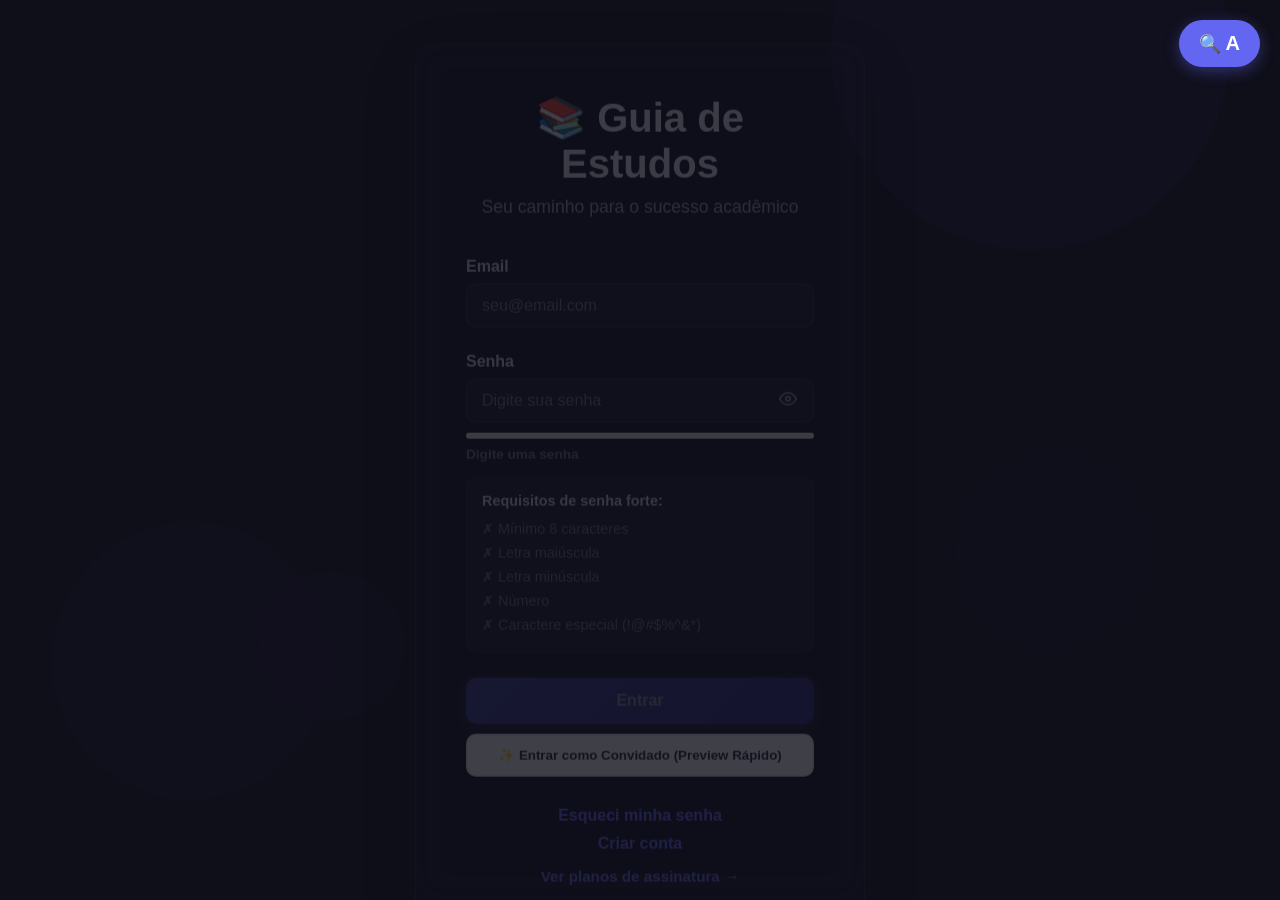
==== commit c4fe6b4e: "Add files via upload" ====
--- a/guia_de_estudos_stable/index.html
+++ b/guia_de_estudos_stable/index.html
@@ -12,12 +12,18 @@
 
     <!-- TOP NAVBAR -->
     <nav class="top-navbar">
-        <div class="nav-brand" id="nav-brand-home" style="cursor:pointer;" title="Ir para o Painel Principal">📚 Guia de Estudos</div>
-        <ul class="nav-links-top">
+        
+        <ul class="nav-links-top left-links">
             <li><a href="#" id="nav-sobre-btn">Sobre nós</a></li>
             <li><a href="#" id="nav-contato-btn">Contatos</a></li>
-            <li><a href="plano_assinatura.html" class="btn-plans">⭐ Assinar</a></li>
         </ul>
+
+        <div class="nav-center">
+            <a href="plano_assinatura.html" class="btn-plans-premium">
+                <span style="font-size: 1.1rem;">⭐</span> Assinar Premium
+            </a>
+        </div>
+
         <div class="nav-right">
             <span id="nav-user-email" style="color:#64748b; font-size:0.78rem;"></span>
             <a href="perfil.html" class="nav-profile-btn" id="nav-profile-avatar" title="Meu Perfil">
@@ -25,6 +31,7 @@
             </a>
             <button class="logout-btn" id="logout-btn">Sair</button>
         </div>
+        
     </nav>
 
     <!-- ACCESSIBILITY FAB -->
@@ -62,6 +69,11 @@
         
         <!-- Sidebar Navigation -->
         <aside class="sidebar">
+            <!-- Sidebar Minimize Toggle Button -->
+            <button class="sidebar-toggle-btn" id="sidebar-toggle-btn" title="Minimizar barra lateral">
+                <svg width="14" height="14" viewBox="0 0 24 24" fill="none" stroke="currentColor" stroke-width="2.5"><polyline points="15 18 9 12 15 6"/></svg>
+            </button>
+
             <div class="logo-container" id="logo-home-btn" style="cursor:pointer;" title="Ir para o Painel Principal">
                 <div class="logo-icon">
                     <svg width="24" height="24" viewBox="0 0 24 24" fill="none" stroke="currentColor" stroke-width="2.5" stroke-linecap="round" stroke-linejoin="round" style="color: white;"><path d="m4 6 8-4 8 4-8 4-8-4z"/><path d="M12 10v12"/><path d="M12 22a10 10 0 0 0 10-10H12v10z"/><path d="M12 22A10 10 0 0 1 2 12h10v10z"/></svg>
@@ -77,49 +89,61 @@
                 <div class="sidebar-nav-scroll" id="sidebar-nav-scroll">
                 <nav class="nav-links">
                 <li class="nav-item active" data-target="dashboard-section">
-                    <button>
+                    <button title="Painel Principal">
                         <svg viewBox="0 0 24 24" fill="none" stroke="currentColor" stroke-width="2" stroke-linecap="round" stroke-linejoin="round"><rect x="3" y="3" width="7" height="9" rx="1"/><rect x="14" y="3" width="7" height="5" rx="1"/><rect x="14" y="12" width="7" height="9" rx="1"/><rect x="3" y="16" width="7" height="5" rx="1"/></svg>
                         <span>Painel Principal</span>
                     </button>
                 </li>
                 <li class="nav-item" data-target="roadmaps-section">
-                    <button>
+                    <button title="Trilhas de Estudo">
                         <svg viewBox="0 0 24 24" fill="none" stroke="currentColor" stroke-width="2" stroke-linecap="round" stroke-linejoin="round"><path d="M9 18l6-6-6-6"/></svg>
                         <span>Trilhas de Estudo</span>
                     </button>
                 </li>
                 <li class="nav-item" data-target="pomodoro-section">
-                    <button>
+                    <button title="Glow Pomodoro">
                         <svg viewBox="0 0 24 24" fill="none" stroke="currentColor" stroke-width="2" stroke-linecap="round" stroke-linejoin="round"><circle cx="12" cy="12" r="10"/><polyline points="12 6 12 12 16 14"/></svg>
                         <span>Glow Pomodoro</span>
                     </button>
                 </li>
                 <li class="nav-item" data-target="flashcards-section">
-                    <button>
+                    <button title="Flashcards">
                         <svg viewBox="0 0 24 24" fill="none" stroke="currentColor" stroke-width="2" stroke-linecap="round" stroke-linejoin="round"><rect x="3" y="3" width="18" height="18" rx="2" ry="2"/><line x1="3" y1="9" x2="21" y2="9"/><line x1="9" y1="21" x2="9" y2="9"/></svg>
                         <span>Flashcards</span>
                     </button>
                 </li>
                 <li class="nav-item" data-target="planner-section">
-                    <button>
+                    <button title="Quadro Kanban">
                         <svg viewBox="0 0 24 24" fill="none" stroke="currentColor" stroke-width="2" stroke-linecap="round" stroke-linejoin="round"><rect x="3" y="4" width="18" height="18" rx="2" ry="2"/><line x1="16" y1="2" x2="16" y2="6"/><line x1="8" y1="2" x2="8" y2="6"/><line x1="3" y1="10" x2="21" y2="10"/></svg>
                         <span>Quadro Kanban</span>
                     </button>
                 </li>
                 <li class="nav-item" data-target="notes-section">
-                    <button>
+                    <button title="Notas Zen">
                         <svg viewBox="0 0 24 24" fill="none" stroke="currentColor" stroke-width="2" stroke-linecap="round" stroke-linejoin="round"><path d="M14 2H6a2 2 0 0 0-2 2v16a2 2 0 0 0 2 2h12a2 2 0 0 0 2-2V8z"/><polyline points="14 2 14 8 20 8"/></svg>
                         <span>Notas Zen</span>
                     </button>
                 </li>
+                <li class="nav-item quiz-item" data-target="quiz-section">
+                    <button title="Quiz de Matérias">
+                        <svg viewBox="0 0 24 24" fill="none" stroke="currentColor" stroke-width="2" stroke-linecap="round" stroke-linejoin="round"><circle cx="12" cy="12" r="10"/><path d="M9.09 9a3 3 0 0 1 5.83 1c0 2-3 3-3 3"/><line x1="12" y1="17" x2="12.01" y2="17"/></svg>
+                        <span>Quiz de Matérias</span>
+                    </button>
+                </li>
+                <li class="nav-item code-item" data-target="editor-section">
+                    <button title="Código Zen">
+                        <svg viewBox="0 0 24 24" fill="none" stroke="currentColor" stroke-width="2" stroke-linecap="round" stroke-linejoin="round"><polyline points="16 18 22 12 16 6"/><polyline points="8 6 2 12 8 18"/><line x1="14" y1="4" x2="10" y2="20"/></svg>
+                        <span>Código Zen</span>
+                    </button>
+                </li>
                 <li class="nav-item guide-item" data-target="guide-section">
-                    <button>
+                    <button title="Guia de Estudos">
                         <svg viewBox="0 0 24 24" fill="none" stroke="currentColor" stroke-width="2" stroke-linecap="round" stroke-linejoin="round"><path d="M2 3h6a4 4 0 0 1 4 4v14a3 3 0 0 0-3-3H2z"/><path d="M22 3h-6a4 4 0 0 0-4 4v14a3 3 0 0 1 3-3h7z"/></svg>
                         <span>Guia de Estudos</span>
                     </button>
                 </li>
                 <li class="nav-item admin-item" id="admin-nav-item" data-target="admin-section" style="display:none;">
-                    <button>
+                    <button title="Painel Admin">
                         <svg viewBox="0 0 24 24" fill="none" stroke="currentColor" stroke-width="2" stroke-linecap="round" stroke-linejoin="round"><path d="M12 22s8-4 8-10V5l-8-3-8 3v7c0 6 8 10 8 10z"/><path d="M9 12l2 2 4-4"/></svg>
                         <span>⚙ Painel Admin</span>
                     </button>
@@ -234,6 +258,16 @@
                         <div class="metric-stats">
                             <span class="metric-value" id="dash-tasks-pending">0</span>
                             <span class="metric-label">Tarefas Pendentes</span>
+                        </div>
+                    </div>
+
+                    <div class="glass-panel metric-card">
+                        <div class="metric-icon-box quiz">
+                            <svg width="22" height="22" viewBox="0 0 24 24" fill="none" stroke="currentColor" stroke-width="2"><circle cx="12" cy="12" r="10"/><path d="M9.09 9a3 3 0 0 1 5.83 1c0 2-3 3-3 3"/><line x1="12" y1="17" x2="12.01" y2="17"/></svg>
+                        </div>
+                        <div class="metric-stats">
+                            <span class="metric-value" id="dash-quizzes-done">0</span>
+                            <span class="metric-label">Quizzes Feitos</span>
                         </div>
                     </div>
                 </div>
@@ -604,6 +638,178 @@
                 </div>
             </section>
 
+            <!-- SECTION: QUIZ DE MATÉRIAS -->
+            <section id="quiz-section" class="app-section">
+
+                <!-- SCREEN 1: Subject Selection -->
+                <div id="quiz-screen-select">
+                    <div class="quiz-hero-header">
+                        <div class="quiz-hero-icon">🎯</div>
+                        <div>
+                            <h2>Quiz de Matérias</h2>
+                            <p>Escolha uma matéria e teste seus conhecimentos. Responda 10 perguntas e ganhe XP baseado na dificuldade!</p>
+                        </div>
+                    </div>
+                    <div class="quiz-subject-grid" id="quiz-subject-grid">
+                        <!-- Populated by JS -->
+                    </div>
+                </div>
+
+                <!-- SCREEN 2: Active Question -->
+                <div id="quiz-screen-active" style="display:none;">
+                    <div class="quiz-active-header">
+                        <button class="quiz-exit-btn" id="quiz-exit-btn">
+                            <svg width="16" height="16" viewBox="0 0 24 24" fill="none" stroke="currentColor" stroke-width="2.5"><line x1="19" y1="12" x2="5" y2="12"/><polyline points="12 19 5 12 12 5"/></svg>
+                            Sair do Quiz
+                        </button>
+                        <div class="quiz-progress-info">
+                            <span id="quiz-subject-label" class="quiz-subject-badge">Matéria</span>
+                            <span id="quiz-question-counter">Pergunta 1 / 10</span>
+                        </div>
+                        <div class="quiz-xp-earned-counter">
+                            <svg width="14" height="14" viewBox="0 0 24 24" fill="none" stroke="currentColor" stroke-width="2.5"><polygon points="12 2 22 8.5 22 15.5 12 22 2 15.5 2 8.5"/></svg>
+                            <span id="quiz-live-xp">0 XP</span>
+                        </div>
+                    </div>
+
+                    <div class="quiz-progress-bar-wrapper">
+                        <div class="quiz-progress-bar-track">
+                            <div class="quiz-progress-bar-fill" id="quiz-progress-bar"></div>
+                        </div>
+                    </div>
+
+                    <div class="glass-panel quiz-question-card" id="quiz-question-card">
+                        <div class="quiz-difficulty-badge" id="quiz-difficulty-badge">Médio</div>
+                        <p class="quiz-question-text" id="quiz-question-text">Carregando pergunta...</p>
+                        <div class="quiz-options-grid" id="quiz-options-grid">
+                            <!-- Populated by JS -->
+                        </div>
+                        <div class="quiz-feedback-box" id="quiz-feedback-box" style="display:none;">
+                            <div class="quiz-feedback-icon" id="quiz-feedback-icon">✅</div>
+                            <div class="quiz-feedback-text" id="quiz-feedback-text">Correto!</div>
+                            <p class="quiz-explanation-text" id="quiz-explanation-text"></p>
+                            <button class="btn-primary quiz-next-btn" id="quiz-next-btn">Próxima Pergunta →</button>
+                        </div>
+                    </div>
+                </div>
+
+                <!-- SCREEN 3: Results -->
+                <div id="quiz-screen-result" style="display:none;">
+                    <div class="glass-panel quiz-result-card">
+                        <div class="quiz-result-emoji" id="quiz-result-emoji">🏆</div>
+                        <h2 class="quiz-result-title" id="quiz-result-title">Quiz Concluído!</h2>
+                        <p class="quiz-result-subtitle" id="quiz-result-subtitle">Você foi muito bem!</p>
+
+                        <div class="quiz-score-circle-wrapper">
+                            <svg class="quiz-score-ring" viewBox="0 0 120 120">
+                                <circle class="quiz-score-ring-bg" cx="60" cy="60" r="52"/>
+                                <circle class="quiz-score-ring-fill" id="quiz-score-ring-fill" cx="60" cy="60" r="52"
+                                    stroke-dasharray="326.73"
+                                    stroke-dashoffset="326.73"/>
+                            </svg>
+                            <div class="quiz-score-text">
+                                <span class="quiz-score-number" id="quiz-result-score">0/10</span>
+                                <span class="quiz-score-label">acertos</span>
+                            </div>
+                        </div>
+
+                        <div class="quiz-result-stats">
+                            <div class="quiz-result-stat">
+                                <span class="quiz-result-stat-value" id="quiz-result-xp">0</span>
+                                <span class="quiz-result-stat-label">XP Ganho</span>
+                            </div>
+                            <div class="quiz-result-stat">
+                                <span class="quiz-result-stat-value" id="quiz-result-correct">0</span>
+                                <span class="quiz-result-stat-label">Corretas</span>
+                            </div>
+                            <div class="quiz-result-stat">
+                                <span class="quiz-result-stat-value" id="quiz-result-wrong">0</span>
+                                <span class="quiz-result-stat-label">Erradas</span>
+                            </div>
+                        </div>
+
+                        <div class="quiz-result-actions">
+                            <button class="btn-secondary" id="quiz-retry-btn">🔁 Refazer Quiz</button>
+                            <button class="btn-primary" id="quiz-back-btn">📚 Escolher Matéria</button>
+                        </div>
+                    </div>
+                </div>
+
+            </section>
+
+            <!-- SECTION: CÓDIGO ZEN (MINI VS CODE PLAYGROUND) -->
+            <section id="editor-section" class="app-section">
+                <div class="notes-layout">
+                    <!-- Left Sidebar List (List of codes) -->
+                    <div class="glass-panel notes-sidebar-box" style="max-height: calc(100vh - 200px); display: flex; flex-direction: column;">
+                        <h3>Meus Códigos</h3>
+                        <div class="notes-selector-list" id="sandbox-selector-list" style="flex: 1; overflow-y: auto;">
+                            <!-- Populated by JS -->
+                        </div>
+                        <button class="add-roadmap-btn" id="sandbox-new-code-btn" style="margin-top: auto; flex-shrink: 0;">
+                            + Novo Código
+                        </button>
+                    </div>
+
+                    <!-- Right Editor Workspace -->
+                    <div class="glass-panel notes-editor-workspace" style="display: flex; flex-direction: column; overflow: hidden; height: calc(100vh - 200px); min-height: 480px;">
+                        <div class="note-editor-header" style="flex-shrink: 0;">
+                            <input type="text" class="note-editor-title-input" id="sandbox-title-field" value="Sem título" placeholder="Título do código..." style="flex: 1; min-width: 0;">
+                            <div style="display: flex; gap: 0.5rem; align-items: center; flex-wrap: wrap;">
+                                <select id="sandbox-lang-select" class="sandbox-select" style="padding: 0.4rem 0.8rem; font-size: 0.8rem; border-radius: 8px;">
+                                    <option value="webdev">🌐 Web Dev (HTML/CSS/JS)</option>
+                                    <option value="jslogic">🧩 Lógica JS (Console)</option>
+                                </select>
+                                <button class="btn-primary" id="sandbox-run-btn" style="padding: 0.4rem 1rem; font-size: 0.8rem; border-radius: 8px; display: flex; align-items: center; gap: 4px;">
+                                    <svg width="12" height="12" viewBox="0 0 24 24" fill="none" stroke="currentColor" stroke-width="2.5"><polygon points="5 3 19 12 5 21 5 3"/></svg>
+                                    Executar
+                                </button>
+                                <button class="note-action-btn-small delete" id="sandbox-delete-btn" style="padding: 0.4rem 0.8rem; font-size: 0.8rem; border-radius: 8px; margin: 0;">Excluir</button>
+                                <button class="note-action-btn-small" id="sandbox-download-btn" style="padding: 0.4rem 0.8rem; font-size: 0.8rem; border-radius: 8px; margin: 0;">Baixar</button>
+                            </div>
+                        </div>
+
+                        <!-- Split Editor layout (Code on Left, Output on Right) -->
+                        <div class="sandbox-split-layout" style="flex: 1; display: grid; grid-template-columns: 1fr 1fr; gap: 1rem; overflow: hidden; height: 100%; min-height: 0;">
+                            <!-- Left: Editor Pane -->
+                            <div style="display: flex; flex-direction: column; height: 100%; border: 1px solid var(--border-color); border-radius: 12px; overflow: hidden; background: #0d0e15;">
+                                <div style="font-size: 0.72rem; color: var(--text-muted); font-weight: 700; padding: 0.5rem 1rem; background: rgba(255,255,255,0.02); border-bottom: 1px solid var(--border-color); display: flex; justify-content: space-between; align-items: center; text-transform: uppercase; letter-spacing: 0.05em;">
+                                    <span>Editor de Código</span>
+                                    <span>Salva Automático</span>
+                                </div>
+                                <div class="sandbox-editor-wrapper" style="flex: 1; display: flex; overflow: hidden; position: relative;">
+                                    <!-- Line numbers column -->
+                                    <div class="sandbox-line-numbers" id="sandbox-line-numbers">1</div>
+                                    <!-- Textarea -->
+                                    <textarea id="sandbox-textarea" spellcheck="false" autocomplete="off" placeholder="Escreva seu código aqui..."></textarea>
+                                </div>
+                            </div>
+
+                            <!-- Right: Output Pane -->
+                            <div style="display: flex; flex-direction: column; height: 100%; border: 1px solid var(--border-color); border-radius: 12px; overflow: hidden; background: #07080d;">
+                                <div class="sandbox-tabs" style="font-size: 0.72rem; font-weight: 700; padding: 0 1rem; background: rgba(255,255,255,0.02); border-bottom: 1px solid var(--border-color); display: flex; gap: 1rem; flex-shrink: 0; align-items: center;">
+                                    <button class="sandbox-tab-btn active" data-tab="preview" style="padding: 0.6rem 0; font-size: 0.75rem;">👁️ Preview</button>
+                                    <button class="sandbox-tab-btn" data-tab="console" style="padding: 0.6rem 0; font-size: 0.75rem;">📟 Terminal</button>
+                                </div>
+                                <div class="sandbox-output-content" style="flex: 1; overflow: hidden; position: relative; height: 100%;">
+                                    <!-- Tab 1: Preview Iframe -->
+                                    <div class="sandbox-tab-content active" id="sandbox-tab-preview" style="width: 100%; height: 100%;">
+                                        <iframe id="sandbox-iframe" sandbox="allow-scripts" title="Preview de código" style="width: 100%; height: 100%; border: none; background: #ffffff;"></iframe>
+                                    </div>
+                                    <!-- Tab 2: Terminal Console -->
+                                    <div class="sandbox-tab-content" id="sandbox-tab-console" style="display: none; width: 100%; height: 100%;">
+                                        <div class="terminal-screen" id="terminal-screen" style="width: 100%; height: 100%; overflow-y: auto;">
+                                            <div class="terminal-line system-msg">> Terminal inicializado. Clique em 'Executar' para rodar seu script JS.</div>
+                                        </div>
+                                    </div>
+                                </div>
+                            </div>
+                        </div>
+
+                    </div>
+                </div>
+            </section>
+
             <!-- SECTION: ADMIN PANEL -->
             <section id="admin-section" class="app-section">
                 <div class="admin-header-row">
@@ -614,6 +820,7 @@
                 <div class="admin-tabs">
                     <button class="admin-tab-btn active" data-admin-tab="sessions-tab">👥 Sessões</button>
                     <button class="admin-tab-btn" data-admin-tab="guide-mgmt-tab">📚 Gerenciar Guia</button>
+                    <button class="admin-tab-btn" data-admin-tab="quiz-mgmt-tab">🎯 Gerenciar Quizzes</button>
                 </div>
 
                 <!-- TAB 1: Sessions -->
@@ -669,6 +876,16 @@
                         <!-- Populated by JS -->
                     </div>
                 </div>
+
+                <!-- TAB 3: Quiz Management -->
+                <div class="admin-tab-panel" id="quiz-mgmt-tab">
+                    <div style="display:flex;justify-content:flex-end;margin-bottom:1rem;">
+                        <button class="guide-admin-btn add" id="admin-add-quiz-btn">＋ Nova Questão</button>
+                    </div>
+                    <div class="guide-admin-subject-list" id="quiz-admin-list">
+                        <!-- Populated by JS -->
+                    </div>
+                </div>
             </section>
 
             <!-- SECTION: GUIA DE ESTUDOS -->
@@ -709,6 +926,79 @@
             <div class="modal-actions">
                 <button class="btn-cancel" id="cancel-admin-guide-modal">Cancelar</button>
                 <button class="btn-save" id="save-admin-guide-btn">💾 Salvar Matéria</button>
+            </div>
+        </div>
+    </div>
+
+    <!-- ADMIN QUIZ EDIT/CREATE MODAL -->
+    <div class="admin-guide-modal-overlay" id="admin-quiz-modal">
+        <div class="admin-guide-modal">
+            <button class="close-modal" id="close-admin-quiz-modal">×</button>
+            <h3 id="admin-quiz-modal-title">Nova Questão de Quiz</h3>
+            <input type="hidden" id="editing-quiz-id">
+
+            <label>Matéria / Assunto</label>
+            <select id="edit-quiz-subject" style="width: 100%; padding: 0.6rem 0.85rem; background: rgba(255,255,255,0.05); border: 1px solid rgba(255,255,255,0.1); border-radius: 8px; color: #e2e8f0; margin-bottom: 1rem;">
+                <option value="quiz-webdev">💻 Desenvolvimento Web</option>
+                <option value="quiz-python">🐍 Programação Python</option>
+                <option value="quiz-math">📐 Matemática Aplicada</option>
+                <option value="quiz-english">🇺🇸 Inglês Técnico</option>
+                <option value="quiz-logic">🧩 Lógica de Programação</option>
+                <option value="new-subject">* Criar Nova Matéria...</option>
+            </select>
+
+            <!-- Fields for new subject if selected -->
+            <div id="new-subject-fields" style="display:none; flex-direction:column; gap:0.5rem; margin-bottom:1rem; border: 1px dashed rgba(99, 102, 241, 0.3); padding: 0.8rem; border-radius: 8px;">
+                <label style="margin-top:0; font-size: 0.72rem; color: #a5b4fc;">Nome do Novo Assunto</label>
+                <input type="text" id="edit-quiz-new-subject-name" placeholder="Ex: História, Geografia..." style="width:100%; background:rgba(255,255,255,0.05); border:1px solid rgba(255,255,255,0.1); border-radius:8px; color:#e2e8f0;">
+                <label style="font-size: 0.72rem; color: #a5b4fc;">Emoji do Novo Assunto</label>
+                <input type="text" id="edit-quiz-new-subject-emoji" placeholder="Ex: 🗺️" style="max-width:80px; background:rgba(255,255,255,0.05); border:1px solid rgba(255,255,255,0.1); border-radius:8px; color:#e2e8f0;">
+            </div>
+
+            <label>Pergunta</label>
+            <textarea id="edit-quiz-question" placeholder="Digite o texto da pergunta..." style="width: 100%; height: 80px; padding: 0.6rem 0.85rem; background: rgba(255,255,255,0.05); border: 1px solid rgba(255,255,255,0.1); border-radius: 8px; color: #e2e8f0; margin-bottom: 1rem; font-family: var(--font-body); resize: vertical;"></textarea>
+
+            <label>Alternativas</label>
+            <div style="display:flex; flex-direction:column; gap:0.5rem; margin-bottom:1rem;">
+                <div style="display:flex; gap:0.5rem; align-items:center;">
+                    <span style="font-weight:700; color:var(--primary); font-size: 0.95rem;">A</span>
+                    <input type="text" id="edit-quiz-opt0" placeholder="Alternativa A" style="flex:1; padding:0.6rem 0.85rem; background:rgba(255,255,255,0.05); border:1px solid rgba(255,255,255,0.1); border-radius:8px; color:#e2e8f0; font-size: 0.85rem;">
+                </div>
+                <div style="display:flex; gap:0.5rem; align-items:center;">
+                    <span style="font-weight:700; color:var(--primary); font-size: 0.95rem;">B</span>
+                    <input type="text" id="edit-quiz-opt1" placeholder="Alternativa B" style="flex:1; padding:0.6rem 0.85rem; background:rgba(255,255,255,0.05); border:1px solid rgba(255,255,255,0.1); border-radius:8px; color:#e2e8f0; font-size: 0.85rem;">
+                </div>
+                <div style="display:flex; gap:0.5rem; align-items:center;">
+                    <span style="font-weight:700; color:var(--primary); font-size: 0.95rem;">C</span>
+                    <input type="text" id="edit-quiz-opt2" placeholder="Alternativa C" style="flex:1; padding:0.6rem 0.85rem; background:rgba(255,255,255,0.05); border:1px solid rgba(255,255,255,0.1); border-radius:8px; color:#e2e8f0; font-size: 0.85rem;">
+                </div>
+                <div style="display:flex; gap:0.5rem; align-items:center;">
+                    <span style="font-weight:700; color:var(--primary); font-size: 0.95rem;">D</span>
+                    <input type="text" id="edit-quiz-opt3" placeholder="Alternativa D" style="flex:1; padding:0.6rem 0.85rem; background:rgba(255,255,255,0.05); border:1px solid rgba(255,255,255,0.1); border-radius:8px; color:#e2e8f0; font-size: 0.85rem;">
+                </div>
+            </div>
+
+            <label>Índice da Alternativa Correta</label>
+            <select id="edit-quiz-correct" style="width: 100%; padding: 0.6rem 0.85rem; background: rgba(255,255,255,0.05); border: 1px solid rgba(255,255,255,0.1); border-radius: 8px; color: #e2e8f0; margin-bottom: 1rem;">
+                <option value="0">Opção A</option>
+                <option value="1">Opção B</option>
+                <option value="2">Opção C</option>
+                <option value="3">Opção D</option>
+            </select>
+
+            <label>Dificuldade</label>
+            <select id="edit-quiz-difficulty" style="width: 100%; padding: 0.6rem 0.85rem; background: rgba(255,255,255,0.05); border: 1px solid rgba(255,255,255,0.1); border-radius: 8px; color: #e2e8f0; margin-bottom: 1rem;">
+                <option value="easy">Fácil (15 XP)</option>
+                <option value="medium">Médio (25 XP)</option>
+                <option value="hard">Difícil (40 XP)</option>
+            </select>
+
+            <label>Explicação</label>
+            <textarea id="edit-quiz-explanation" placeholder="Explicação pedagógica exibida ao responder..." style="width: 100%; height: 70px; padding: 0.6rem 0.85rem; background: rgba(255,255,255,0.05); border: 1px solid rgba(255,255,255,0.1); border-radius: 8px; color: #e2e8f0; margin-bottom: 1.5rem; font-family: var(--font-body); resize: vertical;"></textarea>
+
+            <div class="modal-actions">
+                <button class="btn-cancel" id="cancel-admin-quiz-modal">Cancelar</button>
+                <button class="btn-save" id="save-admin-quiz-btn">💾 Salvar Questão</button>
             </div>
         </div>
     </div>
--- a/guia_de_estudos_stable/styles.css
+++ b/guia_de_estudos_stable/styles.css
@@ -2083,8 +2083,64 @@
     font-style: italic;
 }
 
+/* Sidebar Minimization Option & Toggle */
+.sidebar-toggle-btn {
+    position: absolute;
+    right: -12px;
+    top: 28px;
+    width: 24px;
+    height: 24px;
+    background: #141625;
+    border: 1px solid var(--border-color);
+    border-radius: 50%;
+    color: var(--text-secondary);
+    display: flex;
+    align-items: center;
+    justify-content: center;
+    cursor: pointer;
+    z-index: 110;
+    transition: var(--transition-smooth);
+    box-shadow: 0 4px 12px rgba(0, 0, 0, 0.4);
+}
+.sidebar-toggle-btn:hover {
+    color: var(--primary);
+    border-color: var(--primary);
+    background: var(--bg-card-hover);
+}
+.sidebar-toggle-btn svg {
+    transition: transform var(--transition-smooth);
+}
+.sidebar.minimized {
+    width: 80px !important;
+    padding: 2rem 0.5rem !important;
+}
+.sidebar.minimized .logo-text,
+.sidebar.minimized .logo-tag,
+.sidebar.minimized .nav-item button span,
+.sidebar.minimized .user-profile-summary {
+    display: none !important;
+}
+.sidebar.minimized .logo-container {
+    justify-content: center !important;
+    margin-bottom: 2rem !important;
+}
+.sidebar.minimized .nav-item button {
+    justify-content: center !important;
+    padding: 0.9rem !important;
+    gap: 0 !important;
+}
+.sidebar.minimized .sidebar-toggle-btn svg {
+    transform: rotate(180deg);
+}
+.sidebar.minimized + .main-content {
+    margin-left: 80px !important;
+}
+
 /* Utility Animations & Responsiveness */
 @media (max-width: 1024px) {
+    .sidebar-toggle-btn {
+        display: none !important;
+    }
     .sidebar {
         width: 80px;
         padding: 2rem 0.5rem;
@@ -2565,4 +2621,903 @@
             border-radius: 6px; margin-top: 0.4rem;
             border: 1px solid rgba(255,255,255,0.07);
         }
-    +    
+
+/* =========================================
+   QUIZ DE MATÉRIAS — MÓDULO COMPLETO
+   ========================================= */
+
+/* Metric card quiz color */
+.metric-icon-box.quiz {
+    background: linear-gradient(135deg, rgba(245, 158, 11, 0.2), rgba(234, 88, 12, 0.15));
+    color: #fbbf24;
+    box-shadow: 0 0 20px rgba(245, 158, 11, 0.15);
+}
+
+/* --- SCREEN 1: Subject Selection --- */
+.quiz-hero-header {
+    display: flex;
+    align-items: center;
+    gap: 1.5rem;
+    margin-bottom: 2.5rem;
+    padding: 1.75rem 2rem;
+    background: linear-gradient(135deg, rgba(99, 102, 241, 0.12), rgba(20, 184, 166, 0.08));
+    border: 1px solid rgba(99, 102, 241, 0.2);
+    border-radius: 18px;
+}
+
+.quiz-hero-icon {
+    font-size: 3.5rem;
+    line-height: 1;
+    flex-shrink: 0;
+}
+
+.quiz-hero-header h2 {
+    font-family: var(--font-heading);
+    font-size: 1.6rem;
+    font-weight: 800;
+    color: var(--text-primary);
+    margin-bottom: 0.4rem;
+}
+
+.quiz-hero-header p {
+    color: var(--text-secondary);
+    font-size: 0.9rem;
+    line-height: 1.5;
+}
+
+.quiz-subject-grid {
+    display: grid;
+    grid-template-columns: repeat(auto-fill, minmax(220px, 1fr));
+    gap: 1.2rem;
+}
+
+.quiz-subject-card {
+    background: var(--bg-card);
+    border: 1px solid var(--border-color);
+    border-radius: 16px;
+    padding: 1.5rem;
+    cursor: pointer;
+    transition: var(--transition-smooth);
+    position: relative;
+    overflow: hidden;
+    display: flex;
+    flex-direction: column;
+    gap: 0.75rem;
+}
+
+.quiz-subject-card::before {
+    content: '';
+    position: absolute;
+    top: 0; left: 0; right: 0;
+    height: 3px;
+    background: linear-gradient(90deg, var(--primary), var(--secondary));
+    opacity: 0;
+    transition: var(--transition-smooth);
+}
+
+.quiz-subject-card:hover {
+    background: var(--bg-card-hover);
+    border-color: var(--border-color-glow);
+    transform: translateY(-4px);
+    box-shadow: 0 12px 30px -8px rgba(99, 102, 241, 0.25);
+}
+
+.quiz-subject-card:hover::before {
+    opacity: 1;
+}
+
+.quiz-subject-emoji {
+    font-size: 2.5rem;
+    line-height: 1;
+}
+
+.quiz-subject-name {
+    font-family: var(--font-heading);
+    font-weight: 700;
+    font-size: 1rem;
+    color: var(--text-primary);
+}
+
+.quiz-subject-meta {
+    font-size: 0.75rem;
+    color: var(--text-muted);
+    display: flex;
+    align-items: center;
+    gap: 0.4rem;
+}
+
+.quiz-subject-meta span {
+    background: rgba(99, 102, 241, 0.12);
+    color: #a5b4fc;
+    padding: 0.15rem 0.6rem;
+    border-radius: 20px;
+    font-weight: 600;
+}
+
+.quiz-subject-history {
+    font-size: 0.72rem;
+    color: var(--text-muted);
+    margin-top: auto;
+    padding-top: 0.5rem;
+    border-top: 1px solid var(--border-color);
+}
+
+.quiz-subject-history.has-record {
+    color: #34d399;
+}
+
+/* --- SCREEN 2: Active Question --- */
+.quiz-active-header {
+    display: flex;
+    align-items: center;
+    justify-content: space-between;
+    margin-bottom: 1.25rem;
+    flex-wrap: wrap;
+    gap: 0.75rem;
+}
+
+.quiz-exit-btn {
+    display: flex;
+    align-items: center;
+    gap: 0.5rem;
+    background: rgba(244, 63, 94, 0.1);
+    border: 1px solid rgba(244, 63, 94, 0.25);
+    color: #f87171;
+    padding: 0.5rem 1rem;
+    border-radius: 8px;
+    cursor: pointer;
+    font-size: 0.85rem;
+    font-weight: 600;
+    transition: var(--transition-smooth);
+}
+
+.quiz-exit-btn:hover {
+    background: rgba(244, 63, 94, 0.2);
+}
+
+.quiz-progress-info {
+    display: flex;
+    align-items: center;
+    gap: 0.75rem;
+    flex-wrap: wrap;
+}
+
+.quiz-subject-badge {
+    background: linear-gradient(135deg, var(--primary), var(--secondary));
+    color: white;
+    padding: 0.3rem 0.9rem;
+    border-radius: 20px;
+    font-size: 0.78rem;
+    font-weight: 700;
+    font-family: var(--font-heading);
+}
+
+#quiz-question-counter {
+    font-size: 0.85rem;
+    color: var(--text-secondary);
+    font-weight: 600;
+}
+
+.quiz-xp-earned-counter {
+    display: flex;
+    align-items: center;
+    gap: 0.4rem;
+    background: rgba(99, 102, 241, 0.12);
+    border: 1px solid rgba(99, 102, 241, 0.2);
+    color: #a5b4fc;
+    padding: 0.4rem 0.85rem;
+    border-radius: 20px;
+    font-size: 0.82rem;
+    font-weight: 700;
+    font-family: var(--font-heading);
+    transition: var(--transition-smooth);
+}
+
+.quiz-progress-bar-wrapper {
+    margin-bottom: 1.5rem;
+}
+
+.quiz-progress-bar-track {
+    height: 6px;
+    background: rgba(255, 255, 255, 0.06);
+    border-radius: 10px;
+    overflow: hidden;
+}
+
+.quiz-progress-bar-fill {
+    height: 100%;
+    background: linear-gradient(90deg, var(--primary), var(--secondary));
+    border-radius: 10px;
+    transition: width 0.5s cubic-bezier(0.4, 0, 0.2, 1);
+    width: 0%;
+    box-shadow: 0 0 10px rgba(99, 102, 241, 0.5);
+}
+
+.quiz-question-card {
+    padding: 2rem;
+    position: relative;
+    min-height: 300px;
+}
+
+.quiz-difficulty-badge {
+    display: inline-block;
+    font-size: 0.72rem;
+    font-weight: 800;
+    text-transform: uppercase;
+    letter-spacing: 0.08em;
+    padding: 0.25rem 0.75rem;
+    border-radius: 20px;
+    margin-bottom: 1.25rem;
+    font-family: var(--font-heading);
+}
+
+.quiz-difficulty-badge.easy {
+    background: rgba(16, 185, 129, 0.15);
+    color: #34d399;
+    border: 1px solid rgba(16, 185, 129, 0.25);
+}
+
+.quiz-difficulty-badge.medium {
+    background: rgba(245, 158, 11, 0.15);
+    color: #fbbf24;
+    border: 1px solid rgba(245, 158, 11, 0.25);
+}
+
+.quiz-difficulty-badge.hard {
+    background: rgba(244, 63, 94, 0.15);
+    color: #f87171;
+    border: 1px solid rgba(244, 63, 94, 0.25);
+}
+
+.quiz-question-text {
+    font-size: 1.15rem;
+    font-weight: 600;
+    color: var(--text-primary);
+    line-height: 1.65;
+    margin-bottom: 2rem;
+    font-family: var(--font-heading);
+}
+
+.quiz-options-grid {
+    display: grid;
+    grid-template-columns: 1fr 1fr;
+    gap: 0.9rem;
+}
+
+@media (max-width: 600px) {
+    .quiz-options-grid {
+        grid-template-columns: 1fr;
+    }
+}
+
+.quiz-option-btn {
+    background: rgba(255, 255, 255, 0.03);
+    border: 1.5px solid rgba(255, 255, 255, 0.08);
+    color: var(--text-primary);
+    padding: 1rem 1.25rem;
+    border-radius: 12px;
+    cursor: pointer;
+    text-align: left;
+    font-size: 0.9rem;
+    font-family: var(--font-body);
+    font-weight: 500;
+    line-height: 1.5;
+    transition: var(--transition-smooth);
+    display: flex;
+    align-items: flex-start;
+    gap: 0.75rem;
+    position: relative;
+    overflow: hidden;
+}
+
+.quiz-option-btn::before {
+    content: '';
+    position: absolute;
+    inset: 0;
+    background: linear-gradient(135deg, var(--primary), var(--secondary));
+    opacity: 0;
+    transition: opacity 0.3s;
+}
+
+.quiz-option-letter {
+    display: flex;
+    align-items: center;
+    justify-content: center;
+    width: 26px;
+    height: 26px;
+    min-width: 26px;
+    border-radius: 50%;
+    background: rgba(99, 102, 241, 0.15);
+    color: #a5b4fc;
+    font-size: 0.78rem;
+    font-weight: 800;
+    font-family: var(--font-heading);
+    transition: var(--transition-smooth);
+    position: relative;
+    z-index: 1;
+}
+
+.quiz-option-text {
+    position: relative;
+    z-index: 1;
+    padding-top: 0.15rem;
+}
+
+.quiz-option-btn:not(:disabled):hover {
+    border-color: rgba(99, 102, 241, 0.4);
+    background: rgba(99, 102, 241, 0.08);
+    transform: translateY(-2px);
+    box-shadow: 0 6px 20px -5px rgba(99, 102, 241, 0.25);
+}
+
+.quiz-option-btn:not(:disabled):hover .quiz-option-letter {
+    background: var(--primary);
+    color: white;
+}
+
+.quiz-option-btn.selected-correct {
+    border-color: #10b981;
+    background: rgba(16, 185, 129, 0.12);
+    cursor: default;
+    animation: quiz-correct-pulse 0.4s ease-out;
+}
+
+.quiz-option-btn.selected-correct .quiz-option-letter {
+    background: #10b981;
+    color: white;
+}
+
+.quiz-option-btn.selected-wrong {
+    border-color: #f43f5e;
+    background: rgba(244, 63, 94, 0.12);
+    cursor: default;
+    animation: quiz-wrong-shake 0.4s ease-out;
+}
+
+.quiz-option-btn.selected-wrong .quiz-option-letter {
+    background: #f43f5e;
+    color: white;
+}
+
+.quiz-option-btn.show-correct {
+    border-color: rgba(16, 185, 129, 0.4);
+    background: rgba(16, 185, 129, 0.06);
+    cursor: default;
+}
+
+.quiz-option-btn.show-correct .quiz-option-letter {
+    background: rgba(16, 185, 129, 0.2);
+    color: #34d399;
+}
+
+.quiz-option-btn:disabled:not(.selected-correct):not(.selected-wrong):not(.show-correct) {
+    opacity: 0.5;
+    cursor: default;
+}
+
+@keyframes quiz-correct-pulse {
+    0% { transform: scale(1); }
+    50% { transform: scale(1.02); }
+    100% { transform: scale(1); }
+}
+
+@keyframes quiz-wrong-shake {
+    0%, 100% { transform: translateX(0); }
+    25% { transform: translateX(-6px); }
+    75% { transform: translateX(6px); }
+}
+
+/* Feedback box after answering */
+.quiz-feedback-box {
+    margin-top: 1.75rem;
+    padding: 1.25rem 1.5rem;
+    border-radius: 14px;
+    display: flex;
+    align-items: flex-start;
+    gap: 1rem;
+    flex-wrap: wrap;
+    animation: fadeIn 0.3s ease-out;
+}
+
+.quiz-feedback-box.correct-feedback {
+    background: rgba(16, 185, 129, 0.1);
+    border: 1px solid rgba(16, 185, 129, 0.25);
+}
+
+.quiz-feedback-box.wrong-feedback {
+    background: rgba(244, 63, 94, 0.1);
+    border: 1px solid rgba(244, 63, 94, 0.25);
+}
+
+.quiz-feedback-box.skipped-feedback {
+    background: rgba(245, 158, 11, 0.1);
+    border: 1px solid rgba(245, 158, 11, 0.25);
+}
+
+.quiz-feedback-icon {
+    font-size: 1.5rem;
+    line-height: 1;
+    flex-shrink: 0;
+}
+
+.quiz-feedback-text {
+    font-family: var(--font-heading);
+    font-weight: 800;
+    font-size: 1rem;
+    color: var(--text-primary);
+}
+
+.quiz-explanation-text {
+    font-size: 0.85rem;
+    color: var(--text-secondary);
+    line-height: 1.6;
+    width: 100%;
+    margin-top: 0.25rem;
+}
+
+.quiz-next-btn {
+    margin-top: 0.75rem;
+    margin-left: auto;
+    padding: 0.6rem 1.4rem;
+    font-size: 0.88rem;
+}
+
+/* --- SCREEN 3: Results --- */
+.quiz-result-card {
+    max-width: 520px;
+    margin: 2rem auto;
+    padding: 3rem 2.5rem;
+    text-align: center;
+    animation: fadeIn 0.5s ease-out;
+}
+
+.quiz-result-emoji {
+    font-size: 4rem;
+    margin-bottom: 1rem;
+    display: block;
+    animation: pulse 2s infinite;
+}
+
+.quiz-result-title {
+    font-family: var(--font-heading);
+    font-size: 1.8rem;
+    font-weight: 800;
+    background: linear-gradient(135deg, var(--primary), var(--secondary));
+    -webkit-background-clip: text;
+    -webkit-text-fill-color: transparent;
+    margin-bottom: 0.5rem;
+}
+
+.quiz-result-subtitle {
+    color: var(--text-secondary);
+    font-size: 0.95rem;
+    margin-bottom: 2rem;
+}
+
+/* Animated score ring */
+.quiz-score-circle-wrapper {
+    position: relative;
+    width: 140px;
+    height: 140px;
+    margin: 0 auto 2rem;
+}
+
+.quiz-score-ring {
+    width: 140px;
+    height: 140px;
+    transform: rotate(-90deg);
+}
+
+.quiz-score-ring-bg {
+    fill: none;
+    stroke: rgba(255, 255, 255, 0.06);
+    stroke-width: 8;
+}
+
+.quiz-score-ring-fill {
+    fill: none;
+    stroke: url(#quiz-ring-gradient);
+    stroke-width: 8;
+    stroke-linecap: round;
+    transition: stroke-dashoffset 1.2s cubic-bezier(0.4, 0, 0.2, 1);
+}
+
+.quiz-score-text {
+    position: absolute;
+    top: 50%;
+    left: 50%;
+    transform: translate(-50%, -50%);
+    display: flex;
+    flex-direction: column;
+    align-items: center;
+}
+
+.quiz-score-number {
+    font-family: var(--font-heading);
+    font-size: 1.6rem;
+    font-weight: 800;
+    color: var(--text-primary);
+    line-height: 1;
+}
+
+.quiz-score-label {
+    font-size: 0.7rem;
+    color: var(--text-muted);
+    font-weight: 600;
+    margin-top: 0.2rem;
+}
+
+.quiz-result-stats {
+    display: flex;
+    justify-content: center;
+    gap: 2rem;
+    margin-bottom: 2rem;
+    flex-wrap: wrap;
+}
+
+.quiz-result-stat {
+    display: flex;
+    flex-direction: column;
+    align-items: center;
+    gap: 0.3rem;
+}
+
+.quiz-result-stat-value {
+    font-family: var(--font-heading);
+    font-size: 1.6rem;
+    font-weight: 800;
+    color: var(--text-primary);
+}
+
+.quiz-result-stat-label {
+    font-size: 0.75rem;
+    color: var(--text-muted);
+    font-weight: 600;
+    text-transform: uppercase;
+    letter-spacing: 0.05em;
+}
+
+.quiz-result-actions {
+    display: flex;
+    gap: 1rem;
+    justify-content: center;
+    flex-wrap: wrap;
+}
+
+/* Perfect score confetti animation */
+@keyframes quiz-confetti-fall {
+    0% { transform: translateY(-100px) rotate(0deg); opacity: 1; }
+    100% { transform: translateY(100vh) rotate(720deg); opacity: 0; }
+}
+
+.quiz-confetti-particle {
+    position: fixed;
+    width: 10px;
+    height: 10px;
+    border-radius: 2px;
+    pointer-events: none;
+    z-index: 9999;
+    animation: quiz-confetti-fall linear forwards;
+}
+
+/* ============================================================
+   CÓDIGO ZEN (CODE SANDBOX / EDITOR) STYLING
+   ============================================================ */
+.sandbox-toolbar {
+    display: flex;
+    justify-content: space-between;
+    align-items: center;
+    background: rgba(20, 22, 37, 0.4);
+    border: 1px solid var(--border-color);
+    border-radius: 16px;
+    padding: 1rem 1.5rem;
+    margin-bottom: 1.5rem;
+    gap: 1.5rem;
+    backdrop-filter: blur(16px);
+}
+.toolbar-left {
+    display: flex;
+    align-items: center;
+    gap: 1rem;
+}
+.toolbar-icon {
+    font-size: 1.8rem;
+}
+.toolbar-title-area h3 {
+    font-family: var(--font-heading);
+    font-size: 1.2rem;
+    font-weight: 800;
+    color: var(--text-primary);
+}
+.toolbar-title-area p {
+    font-size: 0.8rem;
+    color: var(--text-muted);
+    margin-top: 0.15rem;
+}
+.toolbar-actions {
+    display: flex;
+    align-items: center;
+    gap: 0.75rem;
+}
+.sandbox-select {
+    background: #141625;
+    border: 1px solid var(--border-color);
+    border-radius: 10px;
+    color: var(--text-primary);
+    padding: 0.55rem 1rem;
+    font-size: 0.85rem;
+    font-family: var(--font-body);
+    font-weight: 600;
+    outline: none;
+    cursor: pointer;
+    transition: var(--transition-smooth);
+}
+.sandbox-select:hover {
+    border-color: var(--primary);
+}
+.sandbox-action-btn {
+    display: inline-flex;
+    align-items: center;
+    padding: 0.55rem 1.25rem;
+    font-size: 0.85rem;
+    border-radius: 10px;
+    font-weight: 700;
+    cursor: pointer;
+}
+.sandbox-reset-btn {
+    background: rgba(255, 255, 255, 0.05);
+    border: 1px solid var(--border-color);
+    color: var(--text-secondary);
+    border-radius: 10px;
+    width: 38px;
+    height: 38px;
+    display: flex;
+    align-items: center;
+    justify-content: center;
+    cursor: pointer;
+    transition: var(--transition-smooth);
+}
+.sandbox-reset-btn:hover {
+    background: rgba(244, 63, 94, 0.15);
+    color: var(--accent);
+    border-color: var(--accent);
+}
+
+.sandbox-split-layout {
+    display: grid;
+    grid-template-columns: 1fr 1fr;
+    gap: 1.5rem;
+    height: calc(100vh - 220px);
+    min-height: 480px;
+}
+.sandbox-editor-pane,
+.sandbox-output-pane {
+    display: flex;
+    flex-direction: column;
+    height: 100%;
+    overflow: hidden;
+    padding: 0 !important; /* Reset standard panel padding */
+}
+.pane-header {
+    display: flex;
+    align-items: center;
+    justify-content: space-between;
+    background: rgba(255, 255, 255, 0.02);
+    border-bottom: 1px solid var(--border-color);
+    padding: 0.75rem 1.25rem;
+    font-size: 0.8rem;
+    color: var(--text-secondary);
+    font-weight: 700;
+    letter-spacing: 0.05em;
+    text-transform: uppercase;
+    flex-shrink: 0;
+}
+.pane-lang-badge {
+    background: var(--primary-glow);
+    color: #a5b4fc;
+    padding: 2px 8px;
+    border-radius: 6px;
+    font-size: 0.7rem;
+    font-weight: 800;
+}
+.sandbox-editor-wrapper {
+    position: relative;
+    display: flex;
+    flex: 1;
+    overflow: hidden;
+    background: #0d0e15;
+    border-radius: 0 0 16px 16px;
+}
+.sandbox-line-numbers {
+    width: 45px;
+    background: #090a0f;
+    border-right: 1px solid rgba(255, 255, 255, 0.05);
+    font-family: monospace;
+    font-size: 0.9rem;
+    color: #4b5563;
+    text-align: right;
+    padding: 0.75rem 0.5rem;
+    line-height: 1.5;
+    user-select: none;
+    overflow-y: hidden;
+    white-space: pre-line;
+    box-sizing: border-box;
+}
+#sandbox-textarea {
+    flex: 1;
+    background: transparent;
+    border: none;
+    outline: none;
+    color: #e2e8f0;
+    font-family: 'Fira Code', Consolas, Monaco, monospace;
+    font-size: 0.9rem;
+    padding: 0.75rem;
+    line-height: 1.5;
+    resize: none;
+    overflow-y: auto;
+    overflow-x: auto;
+    white-space: pre;
+    tab-size: 4;
+    -moz-tab-size: 4;
+    box-sizing: border-box;
+    scrollbar-width: thin;
+}
+
+/* Tabs inside output header */
+.sandbox-tabs {
+    display: flex;
+    gap: 1.5rem;
+    padding: 0 1.25rem;
+    justify-content: flex-start;
+}
+.sandbox-tab-btn {
+    background: none;
+    border: none;
+    border-bottom: 2px solid transparent;
+    color: var(--text-muted);
+    font-family: var(--font-body);
+    font-size: 0.8rem;
+    font-weight: 700;
+    padding: 0.9rem 0;
+    cursor: pointer;
+    text-transform: uppercase;
+    letter-spacing: 0.05em;
+    transition: var(--transition-smooth);
+}
+.sandbox-tab-btn:hover {
+    color: var(--text-primary);
+}
+.sandbox-tab-btn.active {
+    color: var(--primary);
+    border-bottom-color: var(--primary);
+}
+
+.sandbox-output-content {
+    flex: 1;
+    position: relative;
+    overflow: hidden;
+    background: #07080d;
+    border-radius: 0 0 16px 16px;
+}
+.sandbox-tab-content {
+    width: 100%;
+    height: 100%;
+    overflow: hidden;
+}
+#sandbox-iframe {
+    width: 100%;
+    height: 100%;
+    border: none;
+    background: #ffffff; /* White background to mimic output */
+}
+.terminal-screen {
+    width: 100%;
+    height: 100%;
+    background: #07080d;
+    color: #10b981;
+    font-family: Consolas, Monaco, 'Courier New', monospace;
+    font-size: 0.88rem;
+    padding: 1.25rem;
+    overflow-y: auto;
+    box-sizing: border-box;
+    line-height: 1.6;
+    scrollbar-width: thin;
+}
+.terminal-line {
+    white-space: pre-wrap;
+    margin-bottom: 0.25rem;
+    word-break: break-all;
+}
+.terminal-line.system-msg {
+    color: #6366f1; /* purple/indigo for execution events */
+}
+.terminal-line.error-msg {
+    color: #f43f5e; /* red/rose for compiler/eval errors */
+}
+.terminal-line.log-msg {
+    color: #34d399; /* light green for user logs */
+}
+
+/* Custom scrollbars inside editor/console */
+#sandbox-textarea::-webkit-scrollbar,
+.terminal-screen::-webkit-scrollbar {
+    width: 6px;
+    height: 6px;
+}
+#sandbox-textarea::-webkit-scrollbar-thumb,
+.terminal-screen::-webkit-scrollbar-thumb {
+    background: rgba(255, 255, 255, 0.1);
+    border-radius: 3px;
+}
+#sandbox-textarea::-webkit-scrollbar-thumb:hover,
+.terminal-screen::-webkit-scrollbar-thumb:hover {
+    background: rgba(255, 255, 255, 0.2);
+}
+
+@media (max-width: 1024px) {
+    .sandbox-split-layout {
+        grid-template-columns: 1fr;
+        height: auto;
+    }
+    .sandbox-editor-pane,
+    .sandbox-output-pane {
+        height: 420px;
+    }
+    .sandbox-toolbar {
+        flex-direction: column;
+        align-items: stretch;
+        gap: 1rem;
+        padding: 1rem;
+    }
+    .toolbar-actions {
+        justify-content: flex-end;
+    }
+}
+
+/* =========================================
+   NOVA TOP NAVBAR (Centro e Esquerda)
+   ========================================= */
+
+/* Ajuste para o menu da esquerda ficar no canto */
+.top-navbar .nav-links-top.left-links {
+    display: flex;
+    align-items: center;
+    gap: 0.5rem;
+    list-style: none;
+    padding: 0;
+    margin: 0;
+}
+
+/* Trava a div do centro exatamente no meio da tela */
+.top-navbar .nav-center {
+    position: absolute;
+    left: 50%;
+    transform: translateX(-50%);
+    display: flex;
+    align-items: center;
+    justify-content: center;
+}
+
+/* Design Premium Slim para o botão Assinar (Mais baixo e discreto) */
+.btn-plans-premium {
+    background: linear-gradient(135deg, #6366f1, #ec4899); /* Mantém o degradê neon */
+    color: #ffffff !important;
+    font-weight: 700;
+    font-size: 0.82rem;         /* Reduzido de 0.95rem para alinhar com o resto da barra */
+    padding: 0.35rem 1.2rem;    /* Reduzido consideravelmente a altura e largura */
+    border-radius: 20px;        /* Bordas arredondadas mais delicadas */
+    text-decoration: none;
+    display: flex;
+    align-items: center;
+    gap: 0.35rem;
+    box-shadow: 0 3px 10px rgba(236, 72, 153, 0.3); /* Sombra um pouco mais suave */
+    border: 1px solid rgba(255, 255, 255, 0.15);
+    transition: all 0.3s cubic-bezier(0.175, 0.885, 0.32, 1.275);
+}
+
+.btn-plans-premium:hover {
+    transform: translateY(-1px) scale(1.03); /* Animação mais sutil no foco */
+    box-shadow: 0 6px 18px rgba(236, 72, 153, 0.4);
+    background: linear-gradient(135deg, #4f46e5, #db2777);
+}
